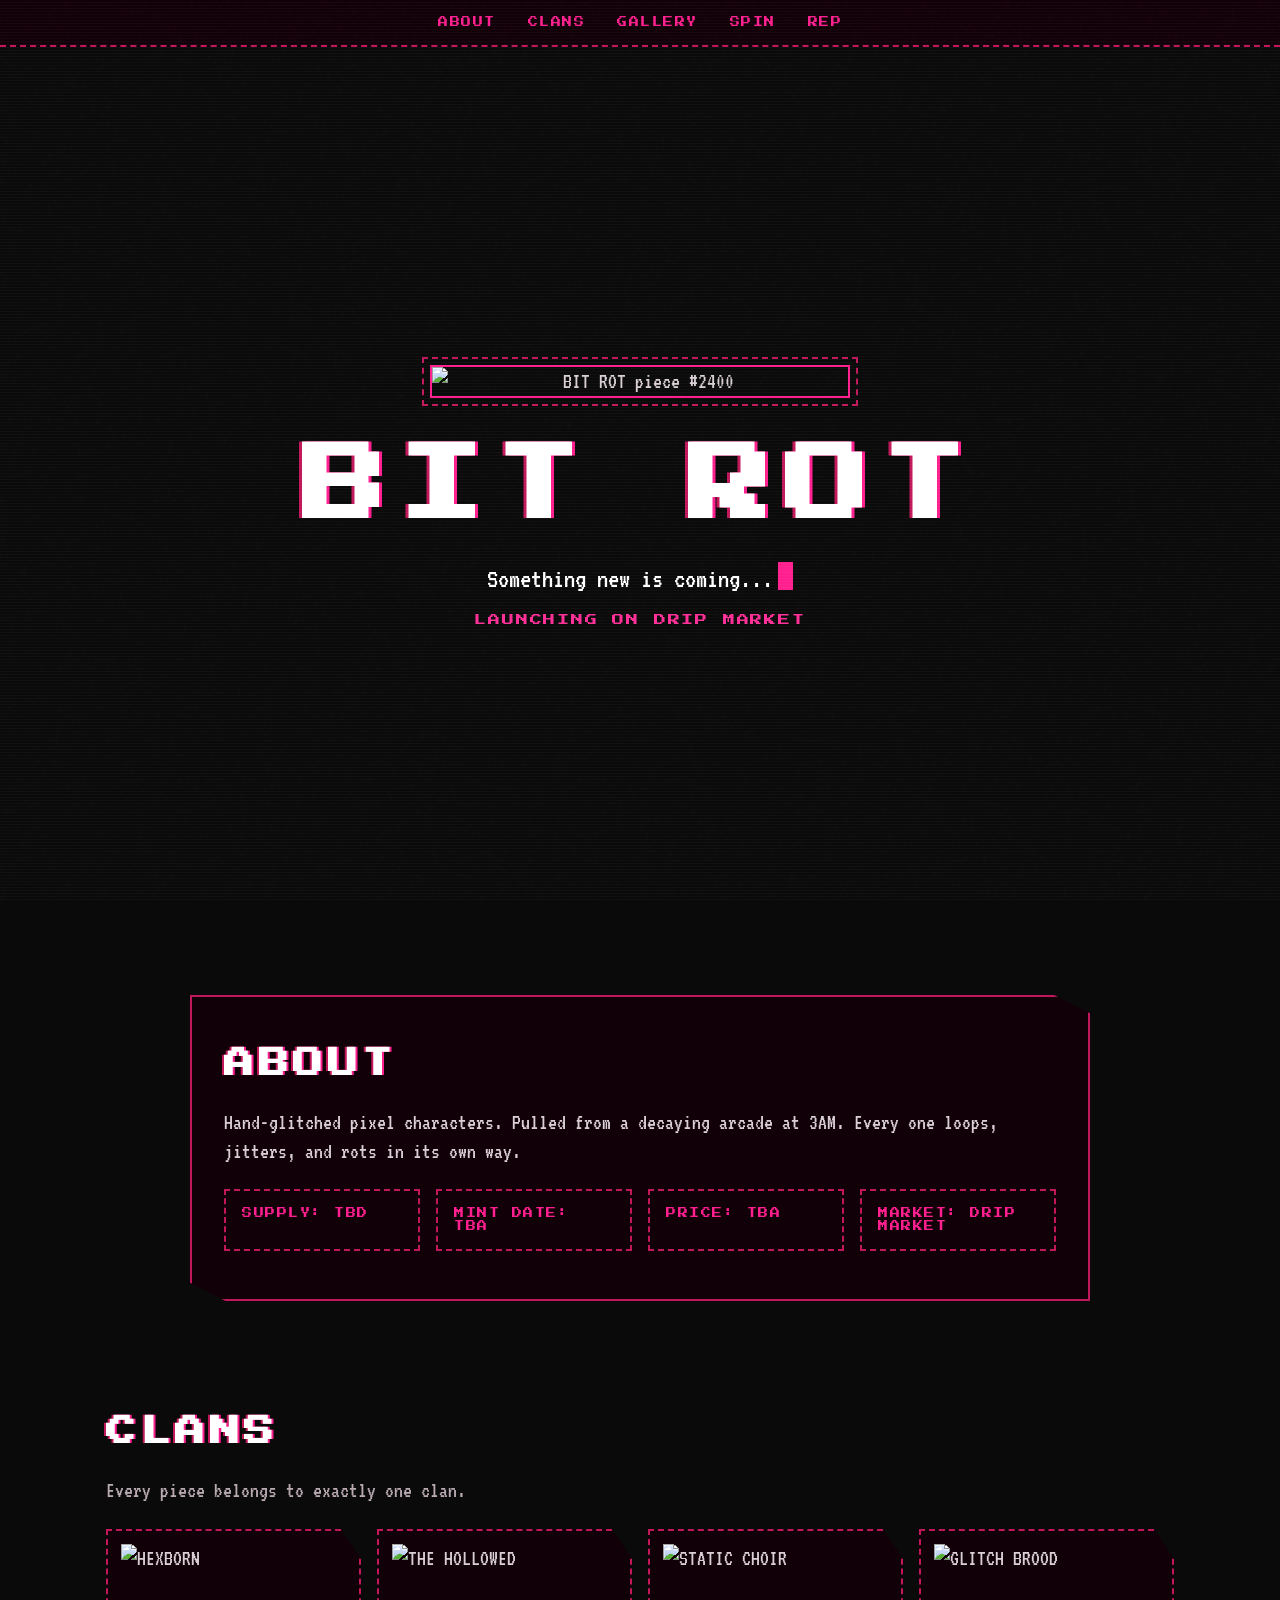
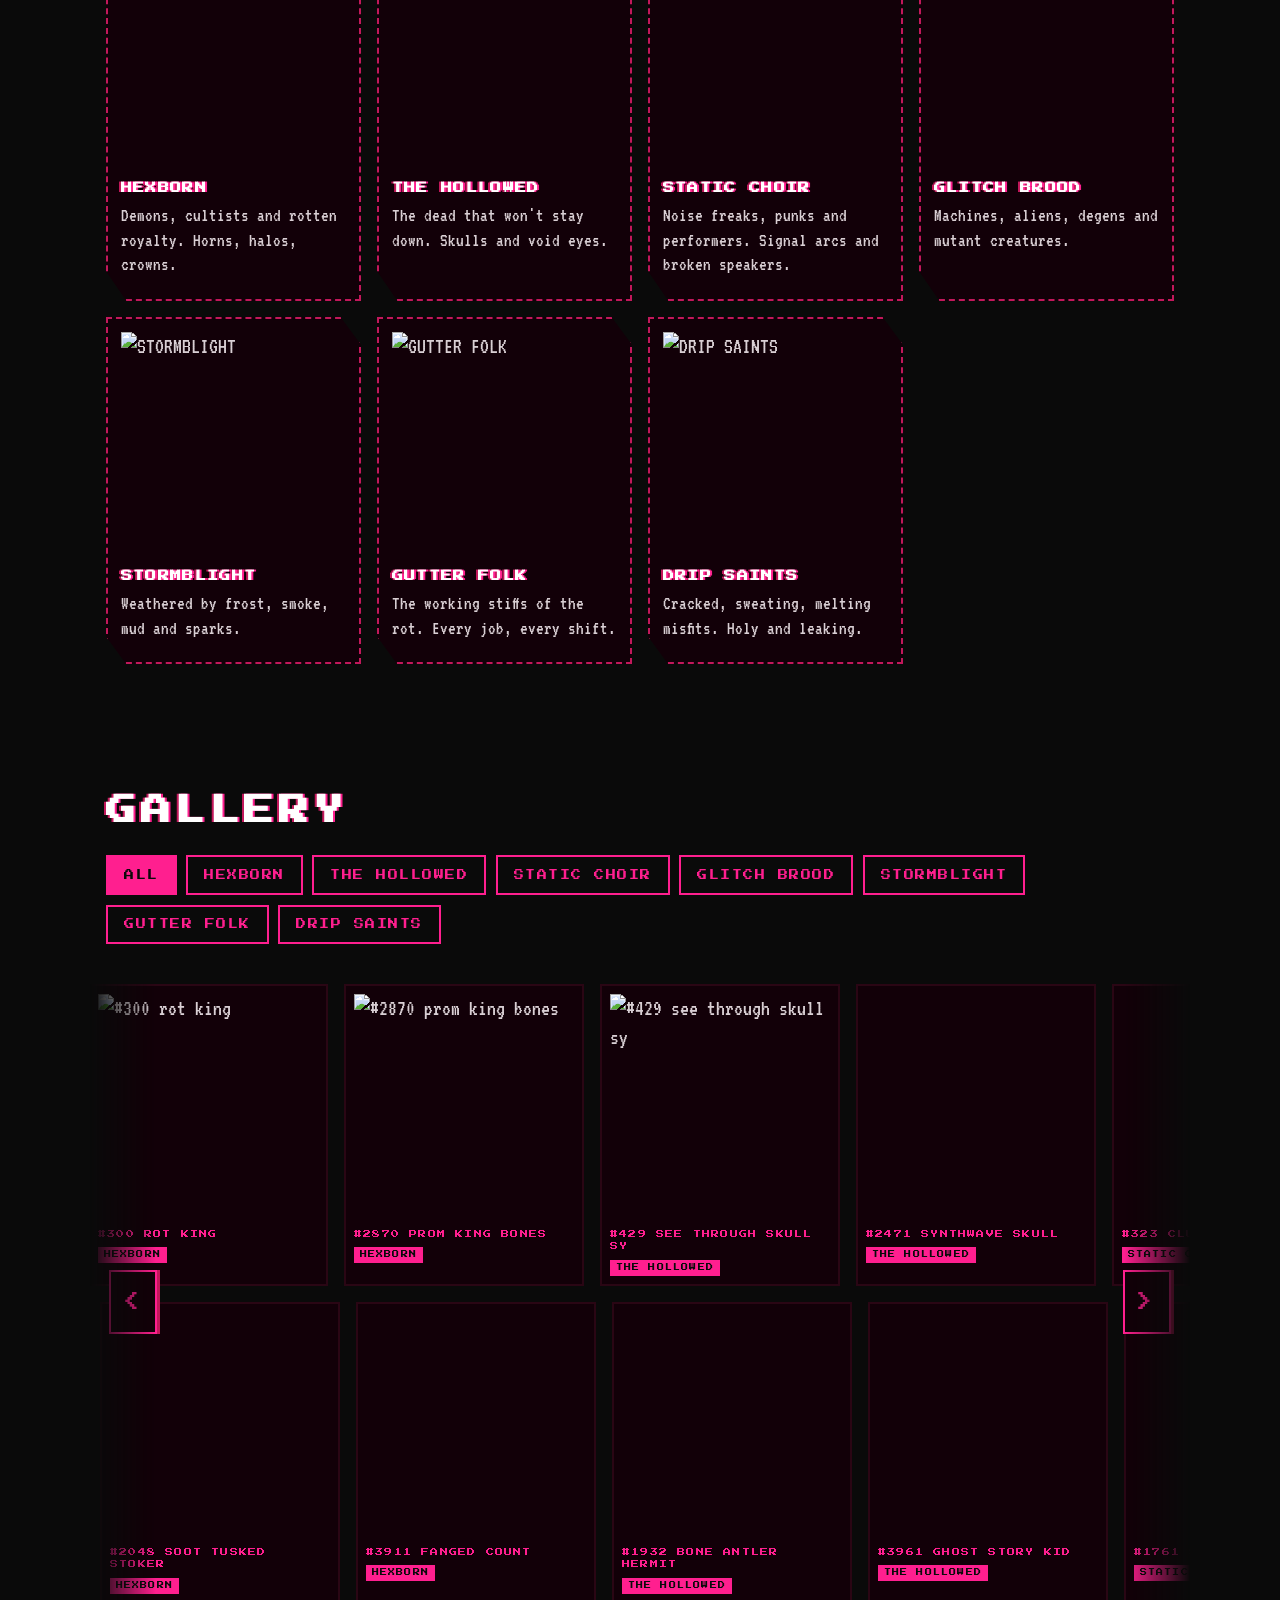
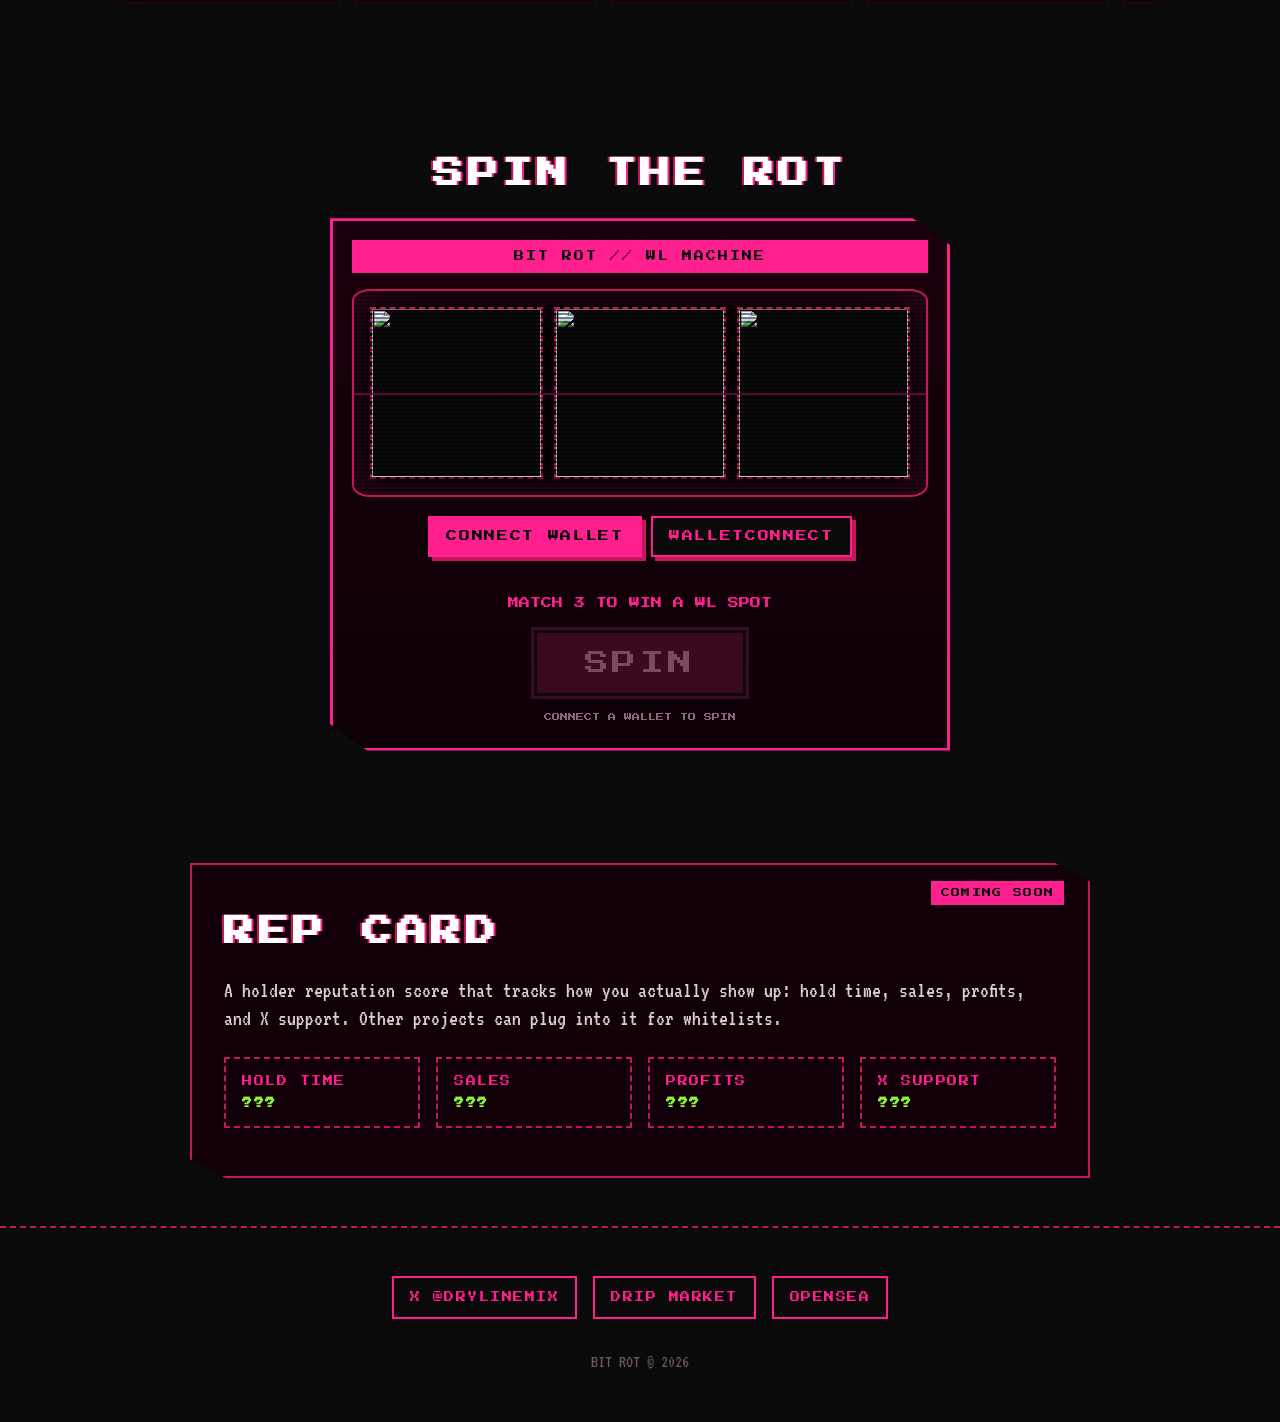
==== index.html @ b9a45a7c "Add site" ====
<!DOCTYPE html><html lang="en"><head><meta charset="utf-8"><meta name="viewport" content="width=device-width,initial-scale=1">
<title>BIT ROT</title><meta name="description" content="BIT ROT. Hand-glitched pixel characters. Supply: TBD. Launching on Drip Market."><link rel="preconnect" href="https://fonts.googleapis.com">
<link href="https://fonts.googleapis.com/css2?family=Press+Start+2P&family=VT323&display=swap" rel="stylesheet"><link rel="stylesheet" href="style.css"></head>
<body><div class="scan"></div><canvas id="noise"></canvas>
<nav><a href="#about">ABOUT</a><a href="#clans">CLANS</a><a href="#gallery">GALLERY</a><a href="#slots">SPIN</a><a href="#rep">REP</a></nav>
<header class="hero"><img class="hero-gif" src="assets/hero.gif" alt="BIT ROT piece #2400">
<h1 class="logo glitch" data-t="BIT ROT">BIT ROT</h1>
<p class="tag">Something new is coming...<span class="cur"></span></p>
<p class="launch">LAUNCHING ON DRIP MARKET</p></header>
<section id="about" class="box"><h2 class="glitch" data-t="ABOUT">ABOUT</h2>
<p>Hand-glitched pixel characters. Pulled from a decaying arcade at 3AM. Every one loops, jitters, and rots in its own way.</p>
<ul class="facts"><li>SUPPLY: TBD</li><li>MINT DATE: TBA</li><li>PRICE: TBA</li><li>MARKET: DRIP MARKET</li></ul></section>
<section id="clans"><h2 class="glitch" data-t="CLANS">CLANS</h2><p class="sub">Every piece belongs to exactly one clan.</p><div id="clangrid" class="clangrid"></div></section>
<section id="gallery"><h2 class="glitch" data-t="GALLERY">GALLERY</h2>
<div class="filters"><button class="on" data-e="all">ALL</button><button data-e="hexborn">HEXBORN</button><button data-e="the-hollowed">THE HOLLOWED</button><button data-e="static-choir">STATIC CHOIR</button><button data-e="glitch-brood">GLITCH BROOD</button><button data-e="stormblight">STORMBLIGHT</button><button data-e="gutter-folk">GUTTER FOLK</button><button data-e="drip-saints">DRIP SAINTS</button></div>
<div class="car" id="car"><button class="arw prev" aria-label="Previous">&lt;</button><div class="row" data-dir="1"><div class="track"></div></div><div class="row" data-dir="-1"><div class="track"></div></div><button class="arw next" aria-label="Next">&gt;</button></div></section>
<section id="slots"><h2 class="glitch" data-t="SPIN THE ROT">SPIN THE ROT</h2>
<div class="cab"><div class="cab-top">BIT ROT // WL MACHINE</div><div class="screen"><div class="reels"><div class="reel"><img alt=""></div><div class="reel"><img alt=""></div><div class="reel"><img alt=""></div></div><div class="payline"></div></div>
<div class="wal"><button id="connect" class="connect">CONNECT WALLET</button><button id="connectwc" class="connect wc">WALLETCONNECT</button><span id="addr" class="addr" hidden></span><button id="disc" class="discbtn" hidden>DISCONNECT</button></div><p id="walmsg" class="walmsg"></p>
<p id="slotmsg" class="slotmsg">MATCH 3 TO WIN A WL SPOT</p><button id="spin" class="spin">SPIN</button><p id="spinsleft" class="spinsleft"></p></div>
<div id="win" class="win" hidden><h3 class="glitch" data-t="YOU WON A WL SPOT">YOU WON A WL SPOT</h3>
<form id="wlform"><label>X HANDLE (OPTIONAL)<input name="x" maxlength="16" pattern="@?[A-Za-z0-9_]{1,15}" placeholder="@yourhandle"></label><p class="winwal">WALLET: <b id="winaddr"></b></p><button type="submit">SAVE HANDLE</button></form>
<div id="claim" class="claim" hidden><p>YOUR CLAIM CODE</p><b id="code"></b><p>Screenshot this and DM it to <a href="https://x.com/drylinemix" target="_blank" rel="noopener">@drylinemix</a> on X.</p></div>
<p class="disc">WL subject to verification. One per wallet.</p></div></section>
<section id="rep" class="box"><span class="soon">COMING SOON</span><h2 class="glitch" data-t="REP CARD">REP CARD</h2>
<p>A holder reputation score that tracks how you actually show up: hold time, sales, profits, and X support. Other projects can plug into it for whitelists.</p>
<div class="stats"><div>HOLD TIME<b>???</b></div><div>SALES<b>???</b></div><div>PROFITS<b>???</b></div><div>X SUPPORT<b>???</b></div></div></section>
<footer><a class="btn" href="https://x.com/drylinemix" target="_blank" rel="noopener">X @DRYLINEMIX</a><a class="btn" href="#">DRIP MARKET</a><a class="btn" href="#">OPENSEA</a><p>BIT ROT &copy; 2026</p></footer>
<div id="wcm" class="wcm" hidden><div class="wcbox"><p>SCAN WITH YOUR WALLET</p><div id="wcqr"></div><a id="wcmm" class="btn" href="#">OPEN METAMASK</a><button id="wcx">CANCEL</button></div></div>
<div id="lb" class="lb"><img alt=""><p></p></div>
<script>window.BITROT_CONFIG={API:"https://viennqvafgtvlniwwrkh.supabase.co/functions/v1/bitrot-spin",ANON:"sb_publishable_RivvE73MxKVlMds79xI5fA_uXU1K0zS",WALLETCONNECT_PROJECT_ID:"ca594227aa82265b4d7b52bce881d263"};</script>
<script src="script.js"></script></body></html>
---- style.css ----
:root{--pk:#FF1F8F;--pk2:#FF2E97;--mg:#C2185B;--red:#CD2626;--grn:#92F33C;--bk:#0A0A0A;--bk2:#120008}
*{box-sizing:border-box;margin:0;padding:0}
html{scroll-behavior:auto}
body{background:var(--bk);color:#d9cfd4;font-family:'VT323',monospace;font-size:22px;line-height:1.3;overflow-x:hidden}
img{image-rendering:pixelated;image-rendering:crisp-edges}
.scan{pointer-events:none;position:fixed;inset:0;z-index:50;background:repeating-linear-gradient(0deg,rgba(255,255,255,.03) 0 1px,transparent 1px 3px)}
#noise{pointer-events:none;position:fixed;inset:0;width:100%;height:100%;z-index:49;opacity:.16;mix-blend-mode:screen}
h1,h2,nav,button,.btn,.launch,.soon,.facts,.stats,.card p{font-family:'Press Start 2P',monospace;text-transform:uppercase;letter-spacing:.15em}
nav{display:flex;justify-content:center;gap:2rem;padding:1rem;font-size:10px;background:var(--bk2);border-bottom:2px dashed var(--mg)}
nav a{color:var(--pk);text-decoration:none}
nav a:hover{color:var(--bk);background:var(--pk)}
.hero{min-height:100vh;display:flex;flex-direction:column;align-items:center;justify-content:center;text-align:center;padding:2rem 1rem}
.hero-gif{width:min(420px,78vw);height:auto;border:2px solid var(--pk);outline:2px dashed var(--mg);outline-offset:6px;margin-bottom:2.2rem}
.logo{font-size:clamp(34px,8vw,84px);color:#fff;text-shadow:3px 0 var(--pk),-3px 0 var(--mg)}
.tag{margin-top:1.2rem;font-size:28px;color:#fff}
.cur{display:inline-block;width:.55em;height:1em;background:var(--pk);margin-left:.2em;vertical-align:-.12em;animation:blink 1s steps(1) infinite}
@keyframes blink{50%{opacity:0}}
.launch{margin-top:1rem;font-size:12px;color:var(--pk2)}
section{max-width:1100px;margin:0 auto;padding:4rem 1rem}
h2{font-size:clamp(18px,4vw,30px);color:#fff;margin-bottom:1.5rem;text-shadow:2px 0 var(--pk),-2px 0 var(--mg)}
.box{background:var(--bk2);border:2px solid var(--mg);position:relative;clip-path:polygon(0 0,96% 0,100% 6%,100% 100%,4% 100%,0 94%);margin:3rem auto;padding:3rem 2rem;max-width:900px}
.facts,.stats{list-style:none;display:grid;grid-template-columns:repeat(auto-fit,minmax(180px,1fr));gap:1rem;margin-top:1.5rem;font-size:10px}
.facts li,.stats div{border:2px dashed var(--mg);padding:1rem;color:var(--pk)}
.stats b{display:block;margin-top:.6rem;color:var(--grn)}
.soon{position:absolute;top:1rem;right:1.5rem;font-size:9px;background:var(--pk);color:var(--bk);padding:.4rem .6rem;animation:blink 1.4s steps(1) infinite}
.filters{display:flex;flex-wrap:wrap;gap:.6rem;margin-bottom:2rem}
button,.btn{background:var(--bk);color:var(--pk);border:2px solid var(--pk);border-radius:0;padding:.8rem 1rem;font-size:10px;cursor:pointer;text-decoration:none;display:inline-block}
button:hover,.btn:hover,button.on{background:var(--pk);color:var(--bk)}
.grid{display:grid;grid-template-columns:repeat(auto-fill,minmax(200px,1fr));gap:1rem}
.card{background:var(--bk2);border:2px solid #2a0614;cursor:pointer;padding:.5rem}
.card img{width:100%;height:auto;display:block}
.card p{font-size:8px;color:var(--pk);margin-top:.6rem;line-height:1.6}
.card:hover{border-color:var(--pk)}
.card:hover img,.hero-gif:hover{animation:split .42s steps(6) infinite}
.glitch:hover{animation:slice .42s steps(6) infinite}
@keyframes split{0%{filter:drop-shadow(3px 0 0 var(--pk)) drop-shadow(-3px 0 0 var(--mg))}33%{filter:drop-shadow(-2px 0 0 var(--pk)) drop-shadow(2px 0 0 var(--red))}66%{filter:drop-shadow(2px 1px 0 var(--mg)) drop-shadow(-2px 0 0 var(--pk))}}
@keyframes slice{0%{clip-path:inset(0 0 0 0);transform:translateX(0)}17%{clip-path:inset(20% 0 55% 0);transform:translateX(-4px)}33%{clip-path:inset(60% 0 10% 0);transform:translateX(3px)}50%{clip-path:inset(0 0 0 0);transform:translateX(0)}67%{clip-path:inset(40% 0 30% 0);transform:translateX(5px)}83%{clip-path:inset(0 0 0 0);transform:translateX(-2px)}}
.hide{display:none}
.show{animation:pop .21s steps(3)}
@keyframes pop{0%{opacity:0;transform:translateX(-6px)}50%{opacity:.5;transform:translateX(4px)}}
.lb{position:fixed;inset:0;background:rgba(10,0,6,.96);z-index:40;display:none;flex-direction:column;align-items:center;justify-content:center;cursor:pointer;padding:1rem}
.lb.open{display:flex;animation:pop .21s steps(3)}
.lb img{width:min(480px,90vw);border:2px solid var(--pk)}
.lb p{font-family:'Press Start 2P';font-size:11px;color:var(--pk);margin-top:1rem;text-align:center}
footer{text-align:center;padding:3rem 1rem;border-top:2px dashed var(--mg);display:flex;flex-wrap:wrap;gap:1rem;justify-content:center}
footer p{width:100%;font-size:18px;color:#6b5560;margin-top:1rem}
@media(max-width:600px){body{font-size:20px}.grid{grid-template-columns:repeat(2,1fr);gap:.5rem}nav{gap:1rem}.box{padding:2.5rem 1.2rem}.soon{position:static;display:inline-block;margin-bottom:1rem}.card p{font-size:7px}}

.sub{margin-bottom:1.5rem;color:#b9a9b1}
.clangrid{display:grid;grid-template-columns:repeat(auto-fill,minmax(230px,1fr));gap:1rem}
.clan{background:var(--bk2);border:2px dashed var(--mg);padding:.8rem;cursor:pointer;clip-path:polygon(0 0,92% 0,100% 8%,100% 100%,8% 100%,0 92%)}
.clan:hover{border-style:solid;border-color:var(--pk)}
.clan img{width:100%;height:auto;display:block;margin-bottom:.8rem}
.clan h3{font-family:'Press Start 2P';font-size:11px;color:#fff;letter-spacing:.12em;text-shadow:2px 0 var(--pk),-2px 0 var(--mg)}
.clan p{font-size:19px;margin:.5rem 0}
.clan b{font-family:'Press Start 2P';font-size:9px;color:var(--grn)}
.ctag{display:block;margin-top:.4rem;color:var(--bk);background:var(--pk);width:max-content;padding:.15rem .35rem;font-size:7px}
@media(max-width:600px){.clangrid{grid-template-columns:repeat(2,1fr);gap:.5rem}.clan p{font-size:16px}.clan h3{font-size:8px}}
/* carousel */
.car{position:relative;overflow:hidden;margin:0 -1rem;padding:.5rem 0;-webkit-mask:linear-gradient(90deg,transparent,#000 6%,#000 94%,transparent);mask:linear-gradient(90deg,transparent,#000 6%,#000 94%,transparent)}
.row{overflow:hidden;touch-action:pan-y;cursor:grab;margin-bottom:1rem;user-select:none;-webkit-user-select:none}
.row:active{cursor:grabbing}
.track{display:flex;gap:1rem;width:max-content;will-change:transform}
.track .card{flex:0 0 240px;width:240px}
.track .card img{width:224px;height:224px;pointer-events:none}
.track.flick{animation:pop .21s steps(3)}
.arw{position:absolute;top:50%;transform:translateY(-50%);z-index:5;width:48px;height:64px;padding:0;font-size:18px;background:var(--bk2);color:var(--pk);border:2px solid var(--pk);box-shadow:3px 0 var(--mg)}
.arw:hover{background:var(--pk);color:var(--bk)}
.prev{left:1.2rem}.next{right:1.2rem}
/* slots */
#slots{text-align:center}
.cab{max-width:620px;margin:0 auto;background:linear-gradient(#1a000c,#0d0006);border:3px solid var(--pk);box-shadow:0 0 0 6px var(--bk),0 0 0 8px var(--mg),8px 8px 0 8px #2a0614;padding:1.2rem 1.2rem 1.6rem;clip-path:polygon(0 0,94% 0,100% 5%,100% 100%,6% 100%,0 95%)}
.cab-top{font-family:'Press Start 2P';font-size:10px;letter-spacing:.2em;color:var(--bk);background:var(--pk);padding:.6rem;margin-bottom:1rem;animation:blink 2.4s steps(1) infinite}
.screen{position:relative;background:#050003;border:2px solid var(--mg);border-radius:18px/12px;padding:1rem;overflow:hidden;box-shadow:inset 0 0 40px rgba(255,31,143,.25)}
.screen:after{content:"";position:absolute;inset:0;pointer-events:none;background:repeating-linear-gradient(0deg,rgba(0,0,0,.45) 0 2px,transparent 2px 4px)}
.reels{display:grid;grid-template-columns:repeat(3,1fr);gap:.7rem}
.reel{aspect-ratio:1;border:2px dashed var(--mg);background:var(--bk);overflow:hidden}
.reel img{width:100%;height:100%;display:block}
.reel.spinning img{animation:roll .27s steps(3) infinite}
.reel.stop{animation:thud .28s steps(4)}
@keyframes roll{0%{transform:translateY(-30%);filter:drop-shadow(3px 0 var(--pk))}33%{transform:translateY(5%);filter:drop-shadow(-3px 0 var(--mg))}66%{transform:translateY(30%)}}
@keyframes thud{0%{transform:translateY(-8px)}50%{transform:translateY(4px)}75%{transform:translateY(-2px)}}
.payline{position:absolute;left:0;right:0;top:50%;height:2px;background:var(--pk);opacity:.6}
.slotmsg{font-family:'Press Start 2P';font-size:11px;color:var(--pk);margin:1.2rem 0;min-height:1.2em}
.slotmsg.won{color:var(--grn);animation:slice .42s steps(6) 5}
.spin{font-size:clamp(16px,4vw,24px);padding:1.1rem 3rem;background:var(--pk);color:var(--bk);border:3px solid var(--bk);box-shadow:0 0 0 3px var(--pk),6px 6px 0 3px var(--mg)}
.spin:hover{background:var(--pk2);color:var(--bk)}
.spin:active{transform:translate(4px,4px);box-shadow:0 0 0 3px var(--pk),2px 2px 0 3px var(--mg)}
.spin:disabled{background:#3a0a20;color:#7a4a5e;box-shadow:0 0 0 3px #3a0a20;cursor:not-allowed}
.spinsleft{font-family:'Press Start 2P';font-size:8px;color:#8a6a78;margin-top:1rem}
.cab.rolling .screen{animation:jit .21s steps(3) infinite}
@keyframes jit{33%{transform:translateX(-2px)}66%{transform:translateX(2px)}}
.cab.jackpot{animation:jack .3s steps(3) 7}
@keyframes jack{0%{filter:hue-rotate(0)}33%{filter:hue-rotate(-40deg) saturate(1.6);transform:translateX(-5px)}66%{filter:drop-shadow(4px 0 var(--grn)) drop-shadow(-4px 0 var(--pk));transform:translateX(4px)}}
.win{max-width:620px;margin:2rem auto 0;background:var(--bk2);border:2px solid var(--grn);padding:1.6rem;text-align:left}
.win h3{font-family:'Press Start 2P';font-size:clamp(13px,3vw,18px);color:var(--grn);text-shadow:2px 0 var(--pk),-2px 0 var(--mg);margin-bottom:1.2rem;text-align:center}
.win label{display:block;font-family:'Press Start 2P';font-size:9px;color:var(--pk);margin-bottom:1rem}
.win input{display:block;width:100%;margin-top:.5rem;background:var(--bk);border:2px solid var(--mg);color:#fff;font-family:'VT323';font-size:22px;padding:.5rem}
.win input:focus{outline:none;border-color:var(--pk)}
.claim{text-align:center}.claim p{margin:.6rem 0}.claim a{color:var(--pk)}
.claim b{display:inline-block;font-family:'Press Start 2P';font-size:clamp(14px,4vw,22px);color:var(--bk);background:var(--grn);padding:.8rem 1rem;letter-spacing:.12em}
.disc{font-size:16px;color:#8a6a78;margin-top:1rem;text-align:center}
@media(max-width:600px){.track .card{flex-basis:160px;width:160px}.track .card img{width:144px;height:144px}.arw{width:36px;height:48px;font-size:14px}.prev{left:.4rem}.next{right:.4rem}.spin{padding:1rem 2rem}}
.wal{display:flex;justify-content:center;align-items:center;gap:.6rem;flex-wrap:wrap;margin-top:1.2rem}
.connect{background:var(--pk);color:var(--bk);font-size:11px;box-shadow:4px 4px 0 var(--mg)}
.connect:hover{background:var(--pk2)}
.addr{font-family:'Press Start 2P';font-size:11px;color:var(--grn);border:2px dashed var(--grn);padding:.7rem .8rem}
.discbtn{font-size:8px;padding:.6rem .7rem;color:#b9a9b1;border-color:#5a2a40}
.walmsg{font-family:'Press Start 2P';font-size:8px;line-height:1.8;color:#b9a9b1;margin-top:.8rem;min-height:1em}
.walmsg a{color:var(--pk)}
.walmsg.has{color:var(--grn)}
.winwal{font-family:'Press Start 2P';font-size:9px;color:var(--pk);margin-bottom:1rem}.winwal b{color:var(--grn)}
[hidden]{display:none!important}
.connect.wc{background:var(--bk);color:var(--pk);border-color:var(--pk);box-shadow:4px 4px 0 var(--mg)}
.connect.wc:hover{background:var(--pk);color:var(--bk)}
.wcm{position:fixed;inset:0;z-index:60;background:rgba(10,0,6,.94);display:flex;align-items:center;justify-content:center}
.wcbox{background:var(--bk2);border:2px solid var(--pk);padding:1.4rem;text-align:center;display:flex;flex-direction:column;gap:.9rem;align-items:center}
.wcbox p{font-family:'Press Start 2P';font-size:10px;color:var(--pk)}
#wcqr svg{width:240px;height:240px;image-rendering:pixelated}
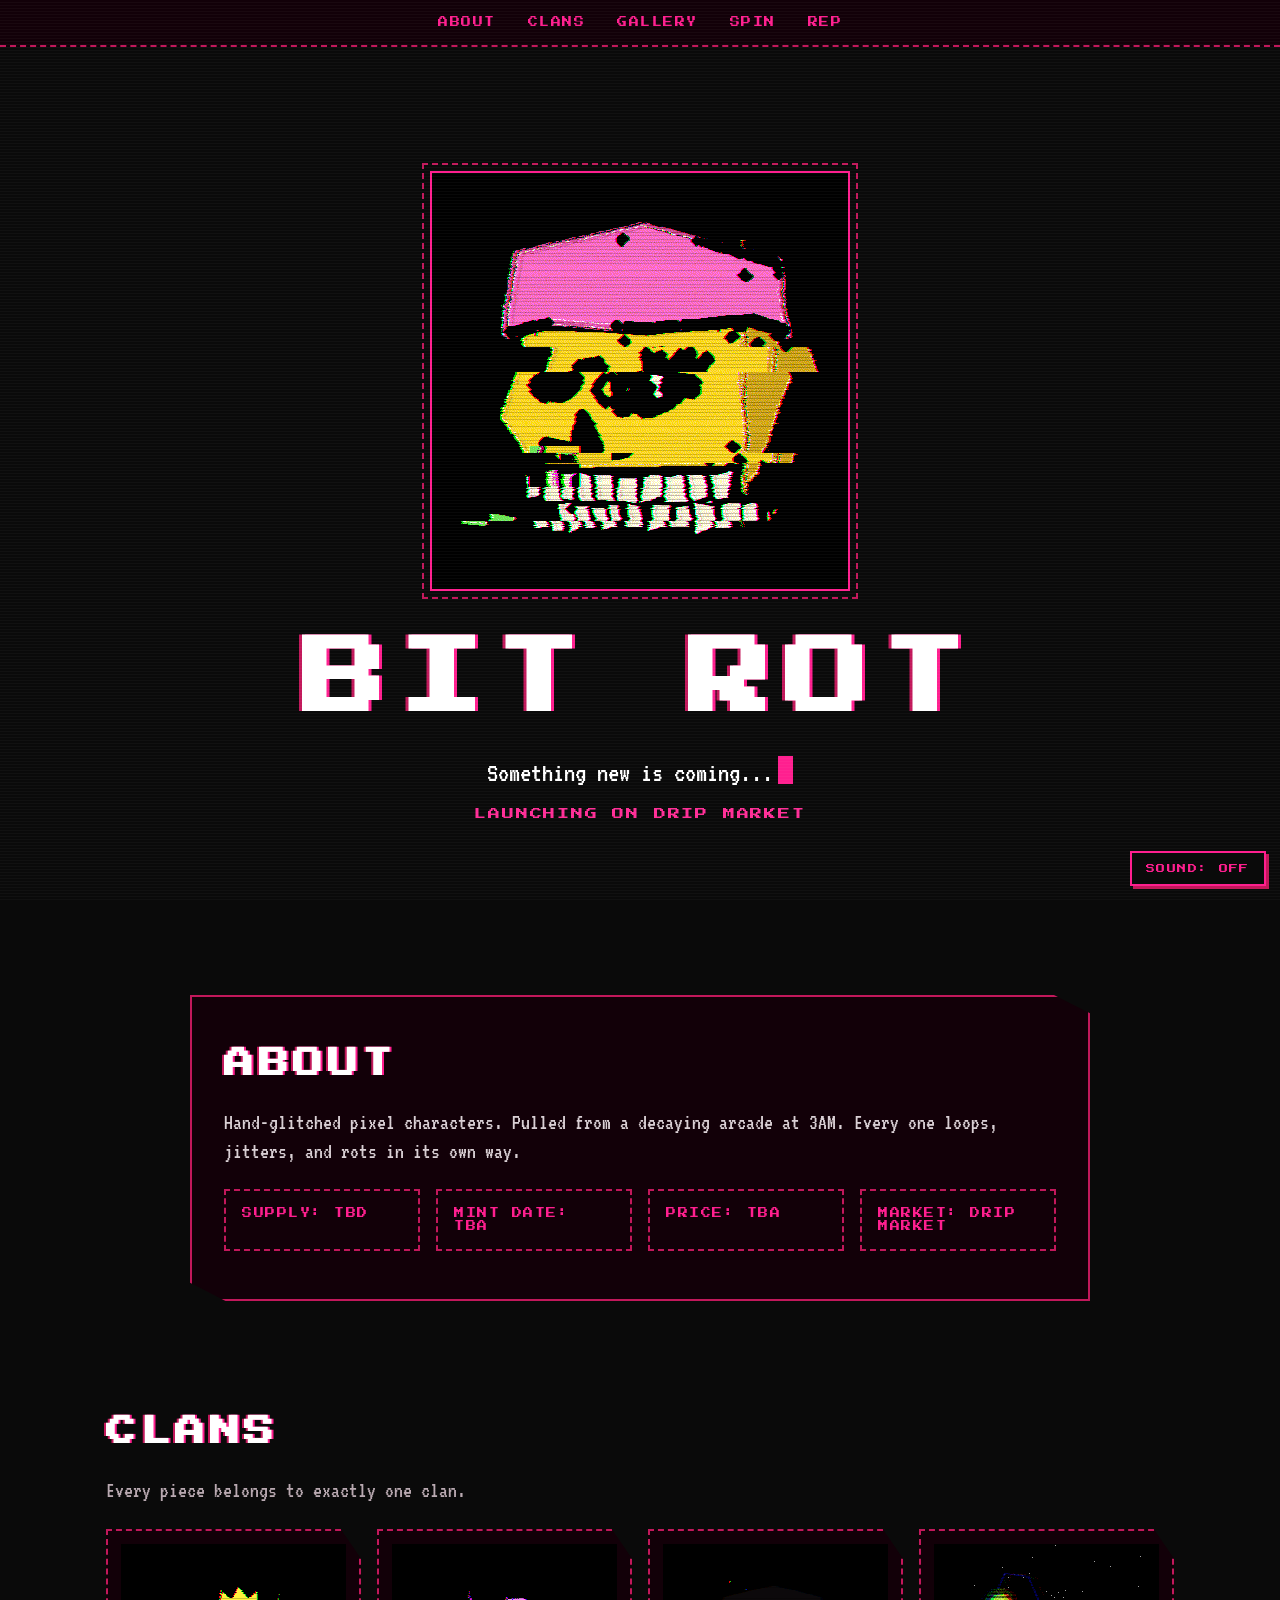
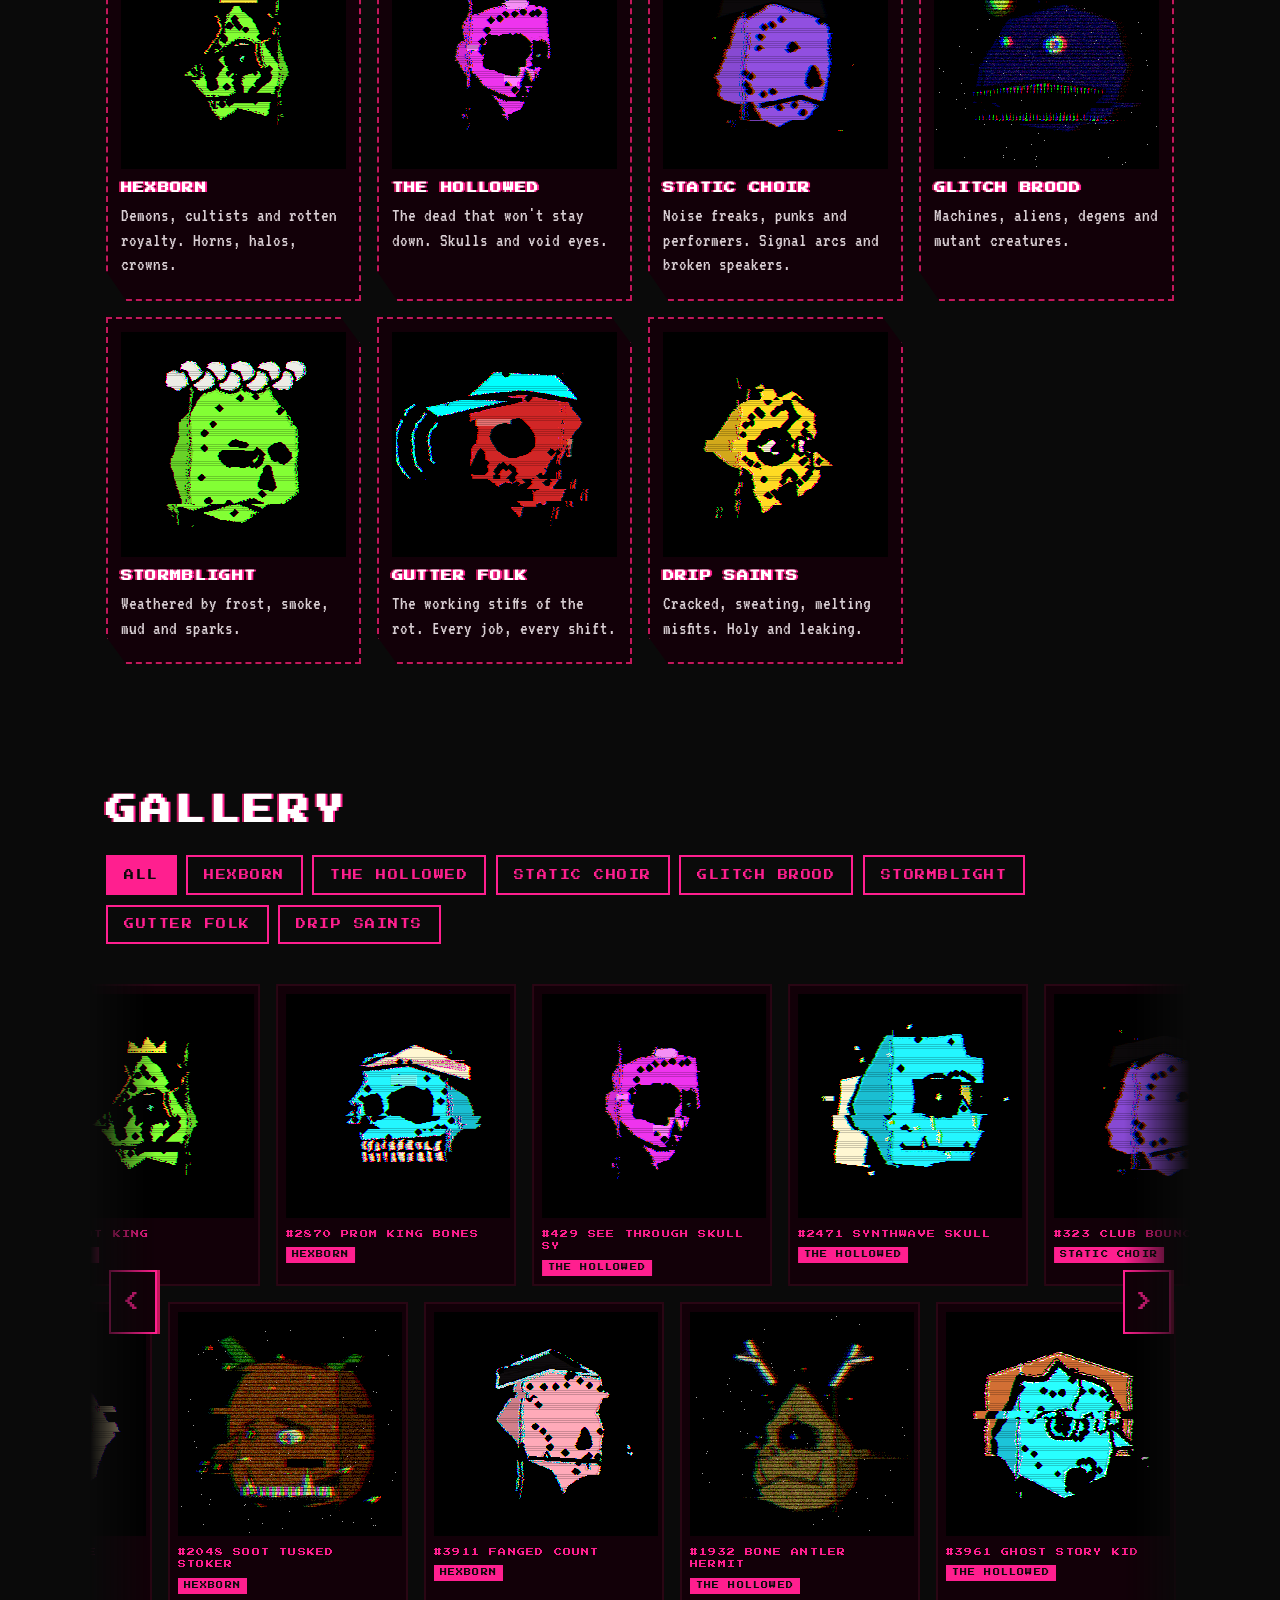
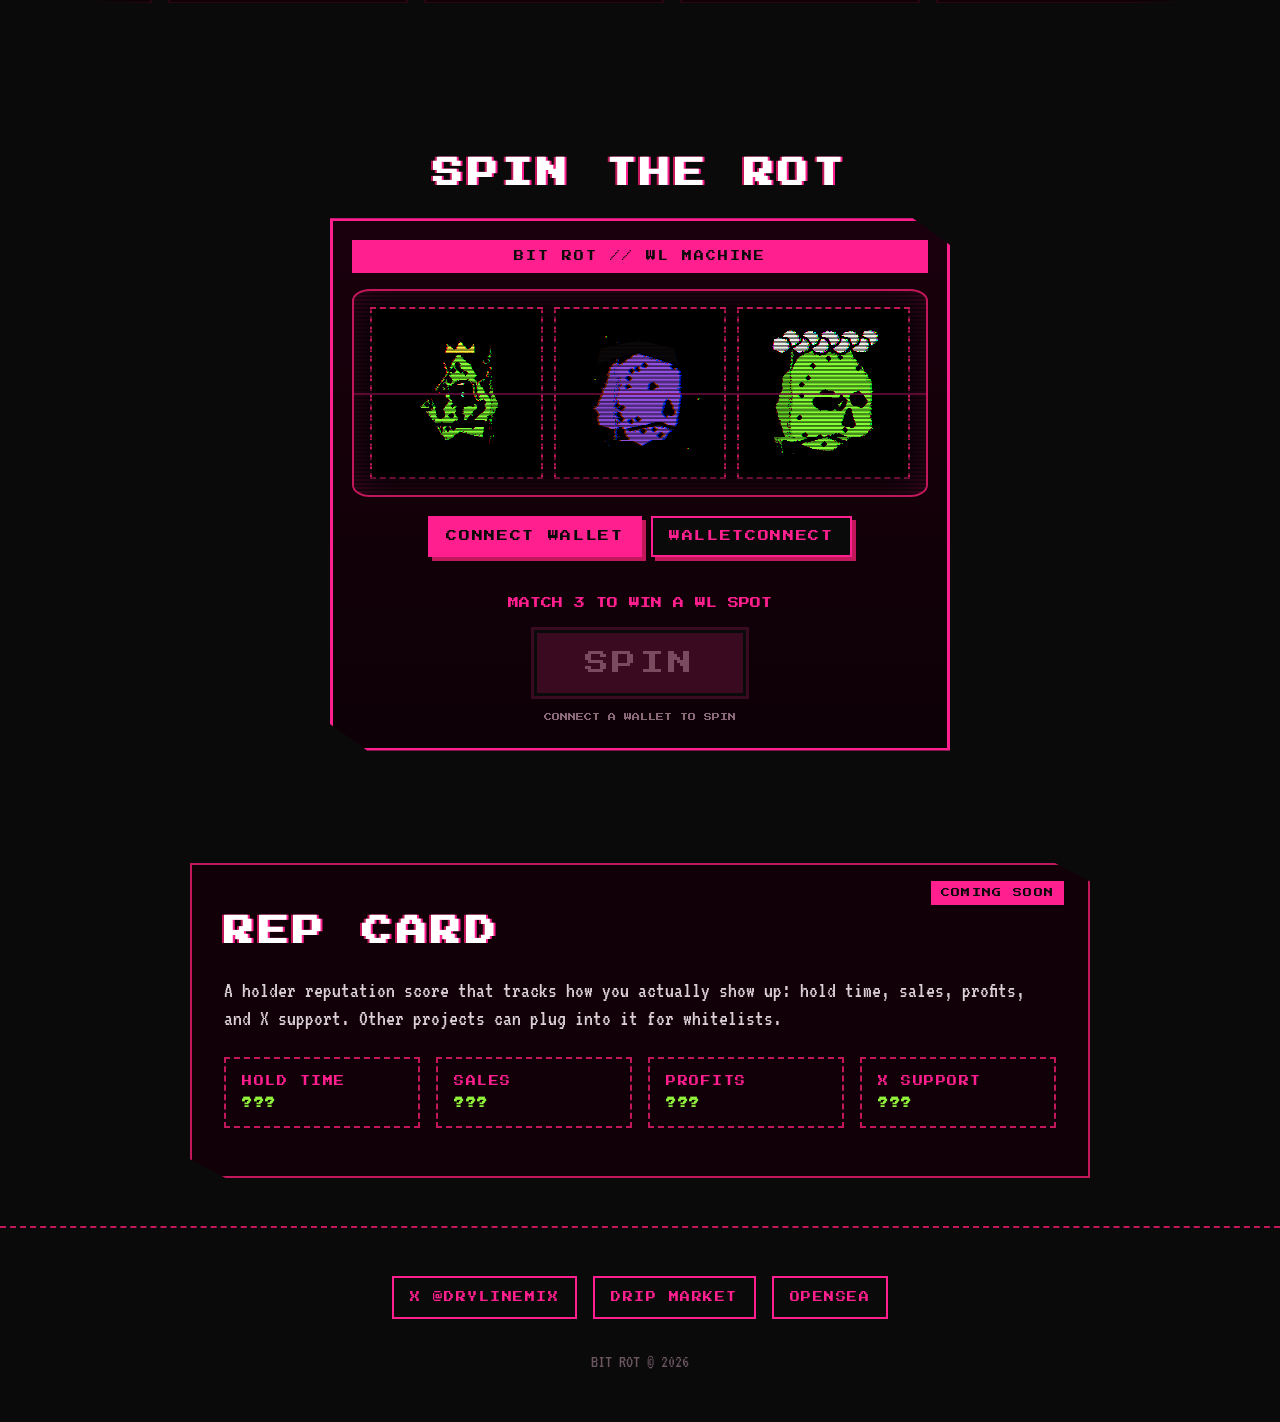
==== commit 3f097546: "Add sound + fix mobile MetaMask" ====
--- a/index.html
+++ b/index.html
@@ -29,4 +29,4 @@
 <div id="wcm" class="wcm" hidden><div class="wcbox"><p>SCAN WITH YOUR WALLET</p><div id="wcqr"></div><a id="wcmm" class="btn" href="#">OPEN METAMASK</a><button id="wcx">CANCEL</button></div></div>
 <div id="lb" class="lb"><img alt=""><p></p></div>
 <script>window.BITROT_CONFIG={API:"https://viennqvafgtvlniwwrkh.supabase.co/functions/v1/bitrot-spin",ANON:"sb_publishable_RivvE73MxKVlMds79xI5fA_uXU1K0zS",WALLETCONNECT_PROJECT_ID:"ca594227aa82265b4d7b52bce881d263"};</script>
-<script src="script.js"></script></body></html>
+<script src="audio.js"></script><script src="script.js"></script></body></html>
--- a/style.css
+++ b/style.css
@@ -117,3 +117,8 @@
 .wcbox{background:var(--bk2);border:2px solid var(--pk);padding:1.4rem;text-align:center;display:flex;flex-direction:column;gap:.9rem;align-items:center}
 .wcbox p{font-family:'Press Start 2P';font-size:10px;color:var(--pk)}
 #wcqr svg{width:240px;height:240px;image-rendering:pixelated}
+
+.soundbtn{position:fixed;right:14px;bottom:14px;z-index:60;font-size:9px;padding:.7rem .9rem;background:var(--bk);color:var(--pk);border:2px solid var(--pk);box-shadow:3px 3px 0 var(--mg)}
+.soundbtn.on{background:var(--pk);color:var(--bk)}
+.wopts{display:flex;gap:.6rem;flex-wrap:wrap;justify-content:center;margin-top:.7rem}
+.wopts .connect{text-decoration:none;display:inline-block;padding:.8rem 1rem;font-size:10px}
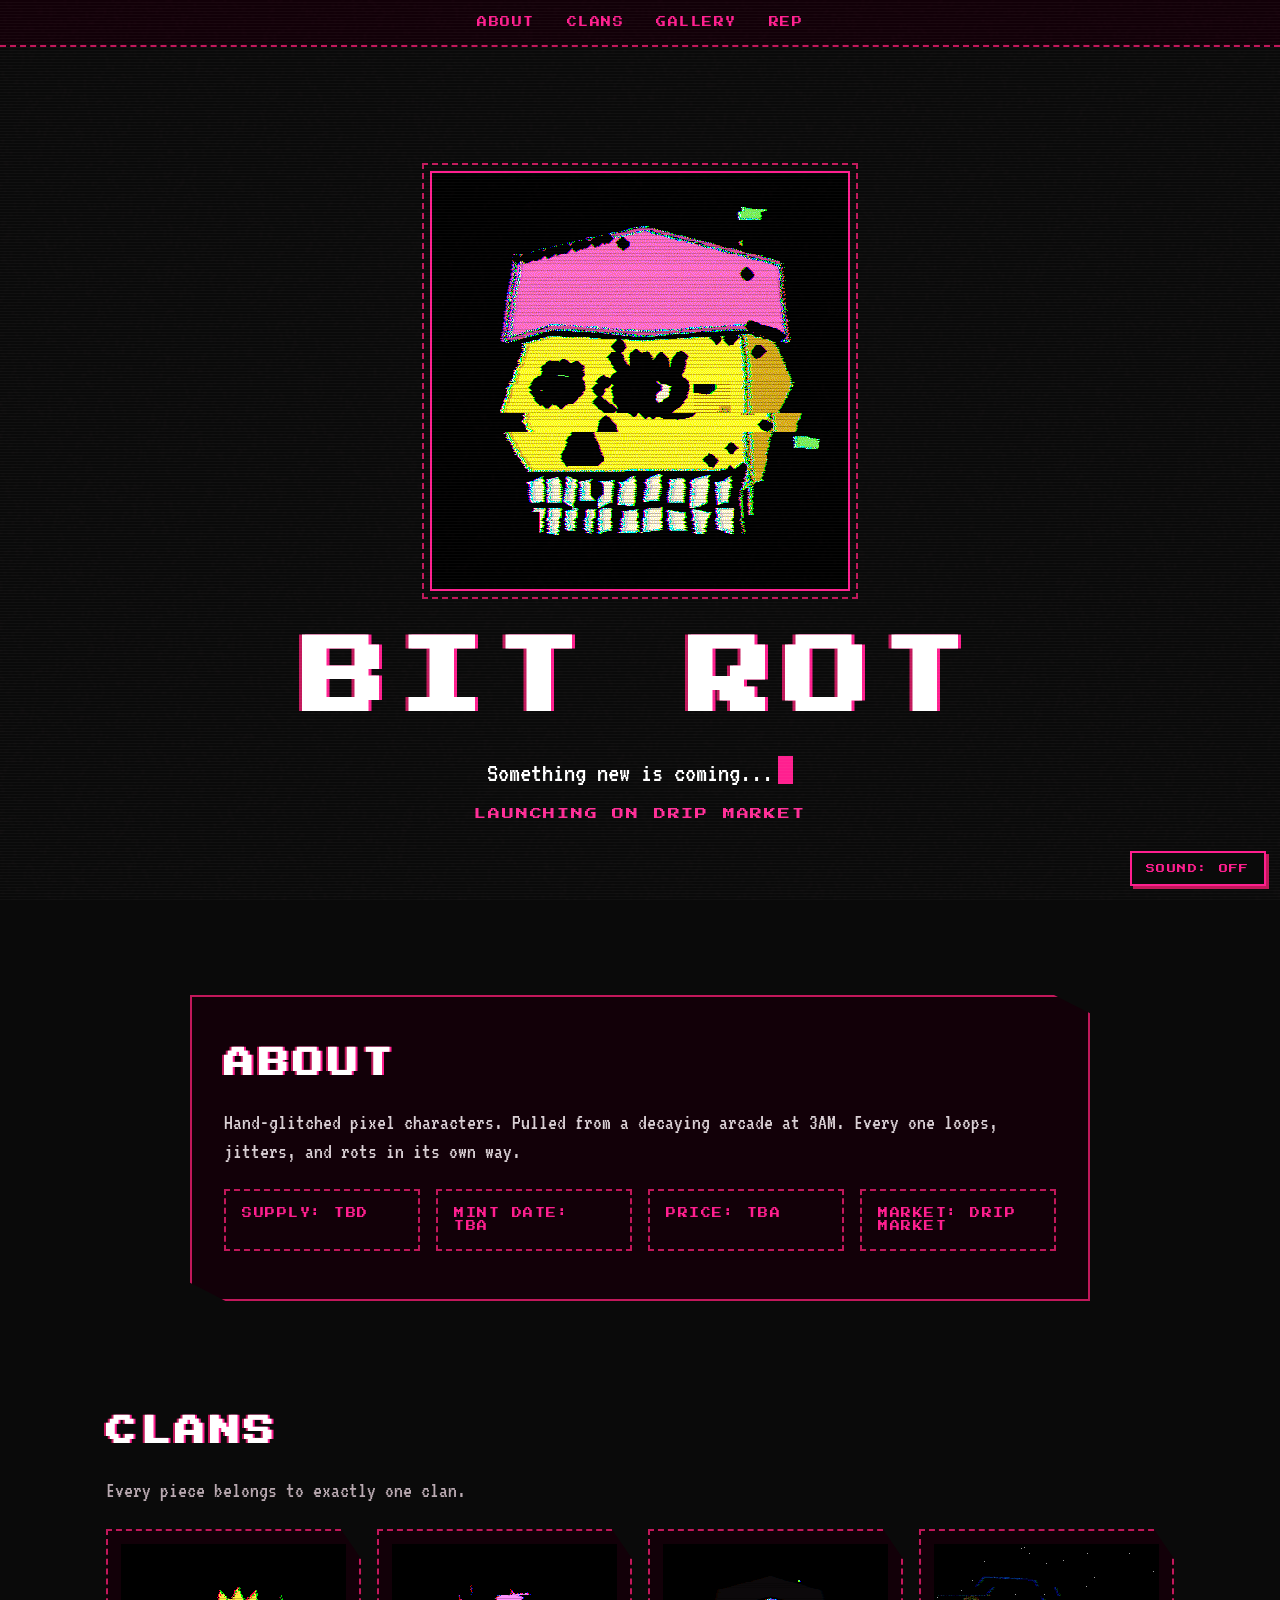
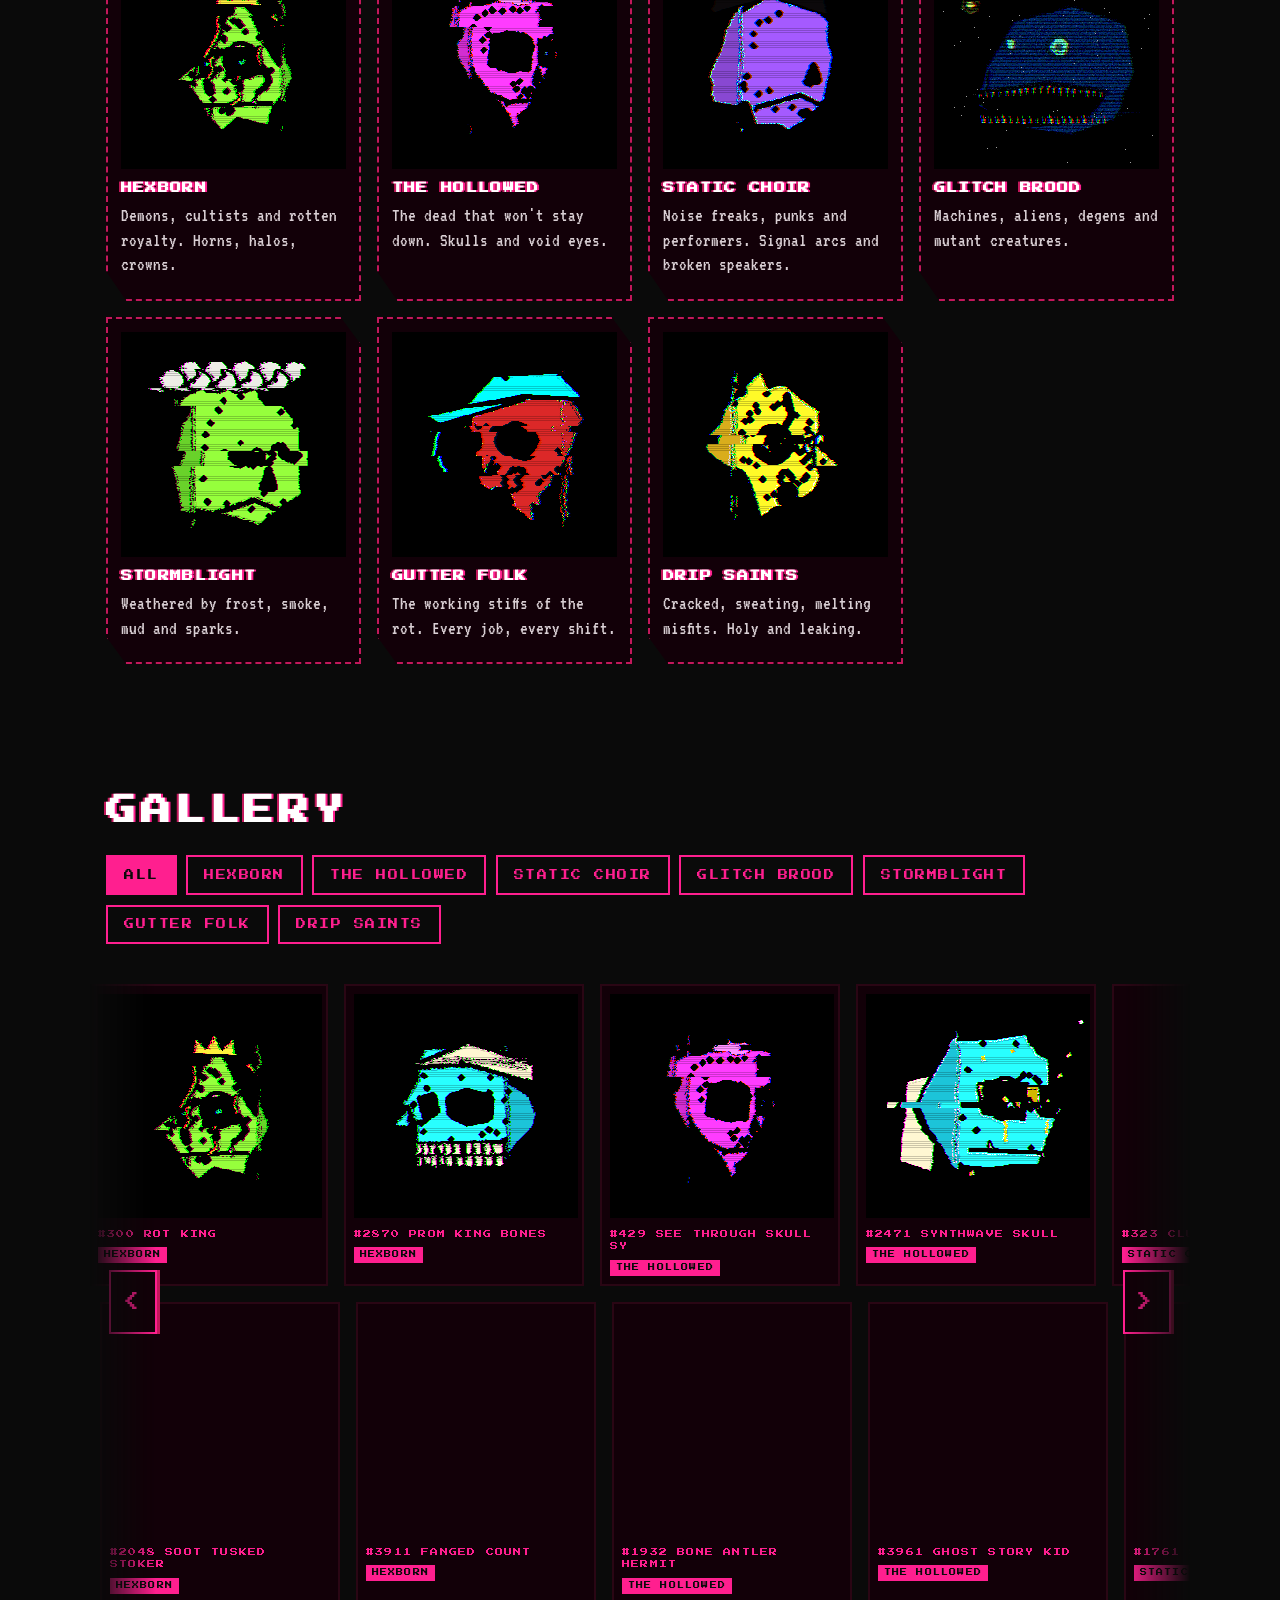
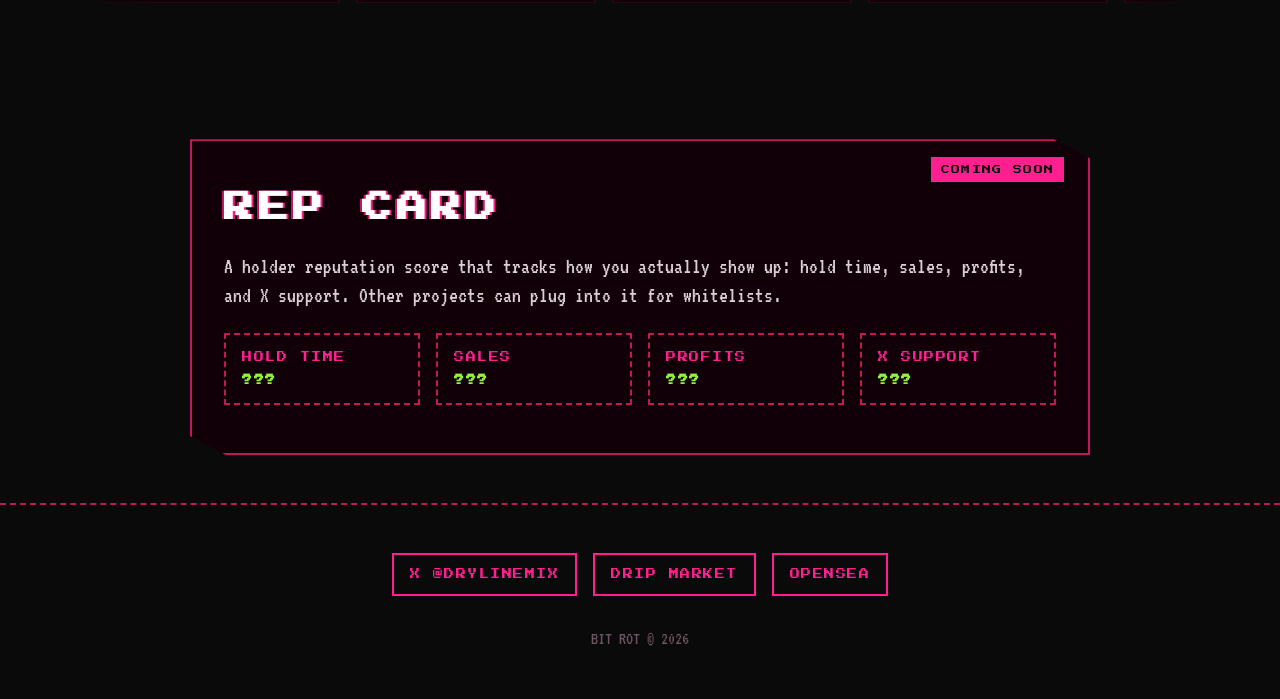
==== commit aea747de: "Hide slot machine" ====
--- a/index.html
+++ b/index.html
@@ -2,7 +2,7 @@
 <title>BIT ROT</title><meta name="description" content="BIT ROT. Hand-glitched pixel characters. Supply: TBD. Launching on Drip Market."><link rel="preconnect" href="https://fonts.googleapis.com">
 <link href="https://fonts.googleapis.com/css2?family=Press+Start+2P&family=VT323&display=swap" rel="stylesheet"><link rel="stylesheet" href="style.css"></head>
 <body><div class="scan"></div><canvas id="noise"></canvas>
-<nav><a href="#about">ABOUT</a><a href="#clans">CLANS</a><a href="#gallery">GALLERY</a><a href="#slots">SPIN</a><a href="#rep">REP</a></nav>
+<nav><a href="#about">ABOUT</a><a href="#clans">CLANS</a><a href="#gallery">GALLERY</a><a href="#rep">REP</a></nav>
 <header class="hero"><img class="hero-gif" src="assets/hero.gif" alt="BIT ROT piece #2400">
 <h1 class="logo glitch" data-t="BIT ROT">BIT ROT</h1>
 <p class="tag">Something new is coming...<span class="cur"></span></p>
@@ -14,7 +14,7 @@
 <section id="gallery"><h2 class="glitch" data-t="GALLERY">GALLERY</h2>
 <div class="filters"><button class="on" data-e="all">ALL</button><button data-e="hexborn">HEXBORN</button><button data-e="the-hollowed">THE HOLLOWED</button><button data-e="static-choir">STATIC CHOIR</button><button data-e="glitch-brood">GLITCH BROOD</button><button data-e="stormblight">STORMBLIGHT</button><button data-e="gutter-folk">GUTTER FOLK</button><button data-e="drip-saints">DRIP SAINTS</button></div>
 <div class="car" id="car"><button class="arw prev" aria-label="Previous">&lt;</button><div class="row" data-dir="1"><div class="track"></div></div><div class="row" data-dir="-1"><div class="track"></div></div><button class="arw next" aria-label="Next">&gt;</button></div></section>
-<section id="slots"><h2 class="glitch" data-t="SPIN THE ROT">SPIN THE ROT</h2>
+<section id="slots" hidden><h2 class="glitch" data-t="SPIN THE ROT">SPIN THE ROT</h2>
 <div class="cab"><div class="cab-top">BIT ROT // WL MACHINE</div><div class="screen"><div class="reels"><div class="reel"><img alt=""></div><div class="reel"><img alt=""></div><div class="reel"><img alt=""></div></div><div class="payline"></div></div>
 <div class="wal"><button id="connect" class="connect">CONNECT WALLET</button><button id="connectwc" class="connect wc">WALLETCONNECT</button><span id="addr" class="addr" hidden></span><button id="disc" class="discbtn" hidden>DISCONNECT</button></div><p id="walmsg" class="walmsg"></p>
 <p id="slotmsg" class="slotmsg">MATCH 3 TO WIN A WL SPOT</p><button id="spin" class="spin">SPIN</button><p id="spinsleft" class="spinsleft"></p></div>
@@ -26,7 +26,7 @@
 <p>A holder reputation score that tracks how you actually show up: hold time, sales, profits, and X support. Other projects can plug into it for whitelists.</p>
 <div class="stats"><div>HOLD TIME<b>???</b></div><div>SALES<b>???</b></div><div>PROFITS<b>???</b></div><div>X SUPPORT<b>???</b></div></div></section>
 <footer><a class="btn" href="https://x.com/drylinemix" target="_blank" rel="noopener">X @DRYLINEMIX</a><a class="btn" href="#">DRIP MARKET</a><a class="btn" href="#">OPENSEA</a><p>BIT ROT &copy; 2026</p></footer>
-<div id="wcm" class="wcm" hidden><div class="wcbox"><p>SCAN WITH YOUR WALLET</p><div id="wcqr"></div><a id="wcmm" class="btn" href="#">OPEN METAMASK</a><button id="wcx">CANCEL</button></div></div>
+<div id="wcm" class="wcm" hidden style="display:none"><div class="wcbox"><p>SCAN WITH YOUR WALLET</p><div id="wcqr"></div><a id="wcmm" class="btn" href="#">OPEN METAMASK</a><button id="wcx">CANCEL</button></div></div>
 <div id="lb" class="lb"><img alt=""><p></p></div>
 <script>window.BITROT_CONFIG={API:"https://viennqvafgtvlniwwrkh.supabase.co/functions/v1/bitrot-spin",ANON:"sb_publishable_RivvE73MxKVlMds79xI5fA_uXU1K0zS",WALLETCONNECT_PROJECT_ID:"ca594227aa82265b4d7b52bce881d263"};</script>
 <script src="audio.js"></script><script src="script.js"></script></body></html>
--- a/style.css
+++ b/style.css
@@ -122,3 +122,6 @@
 .soundbtn.on{background:var(--pk);color:var(--bk)}
 .wopts{display:flex;gap:.6rem;flex-wrap:wrap;justify-content:center;margin-top:.7rem}
 .wopts .connect{text-decoration:none;display:inline-block;padding:.8rem 1rem;font-size:10px}
+
+/* SLOTS DISABLED: remove to restore */
+#slots,#wcm{display:none!important}
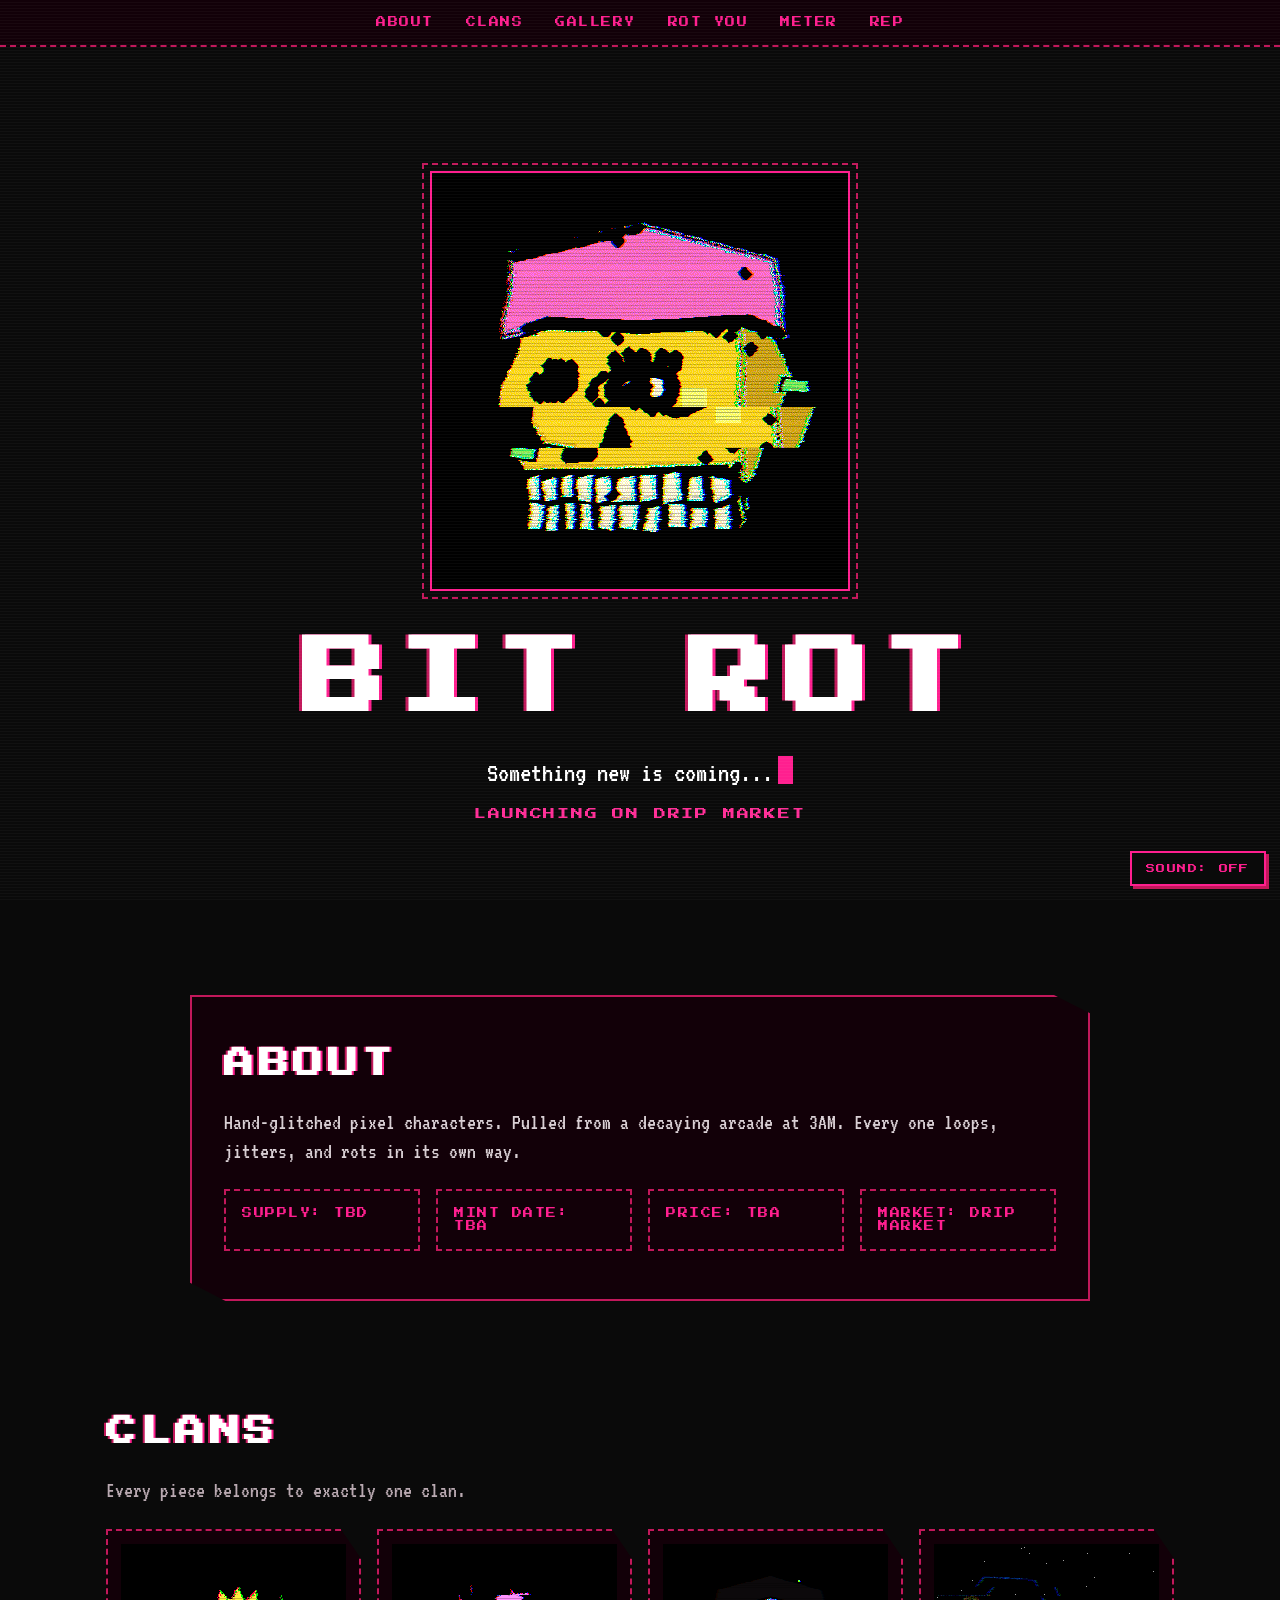
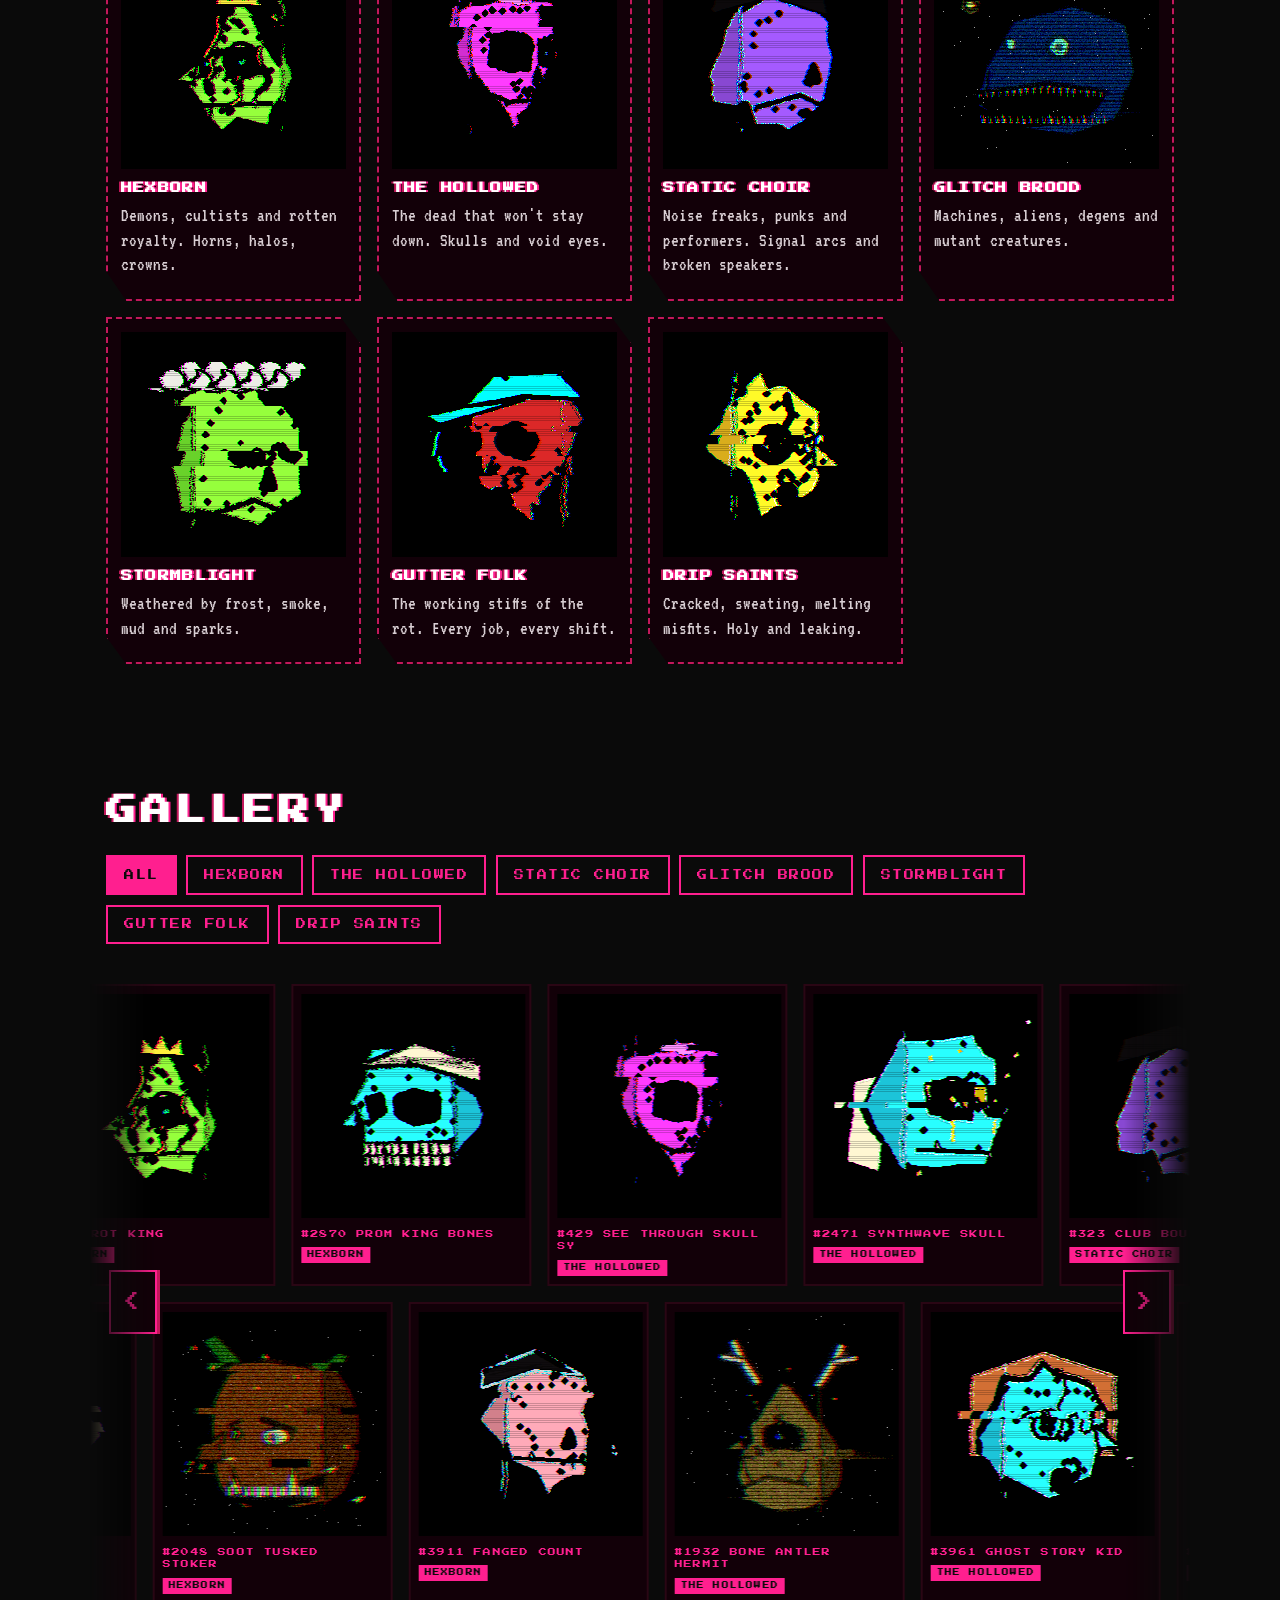
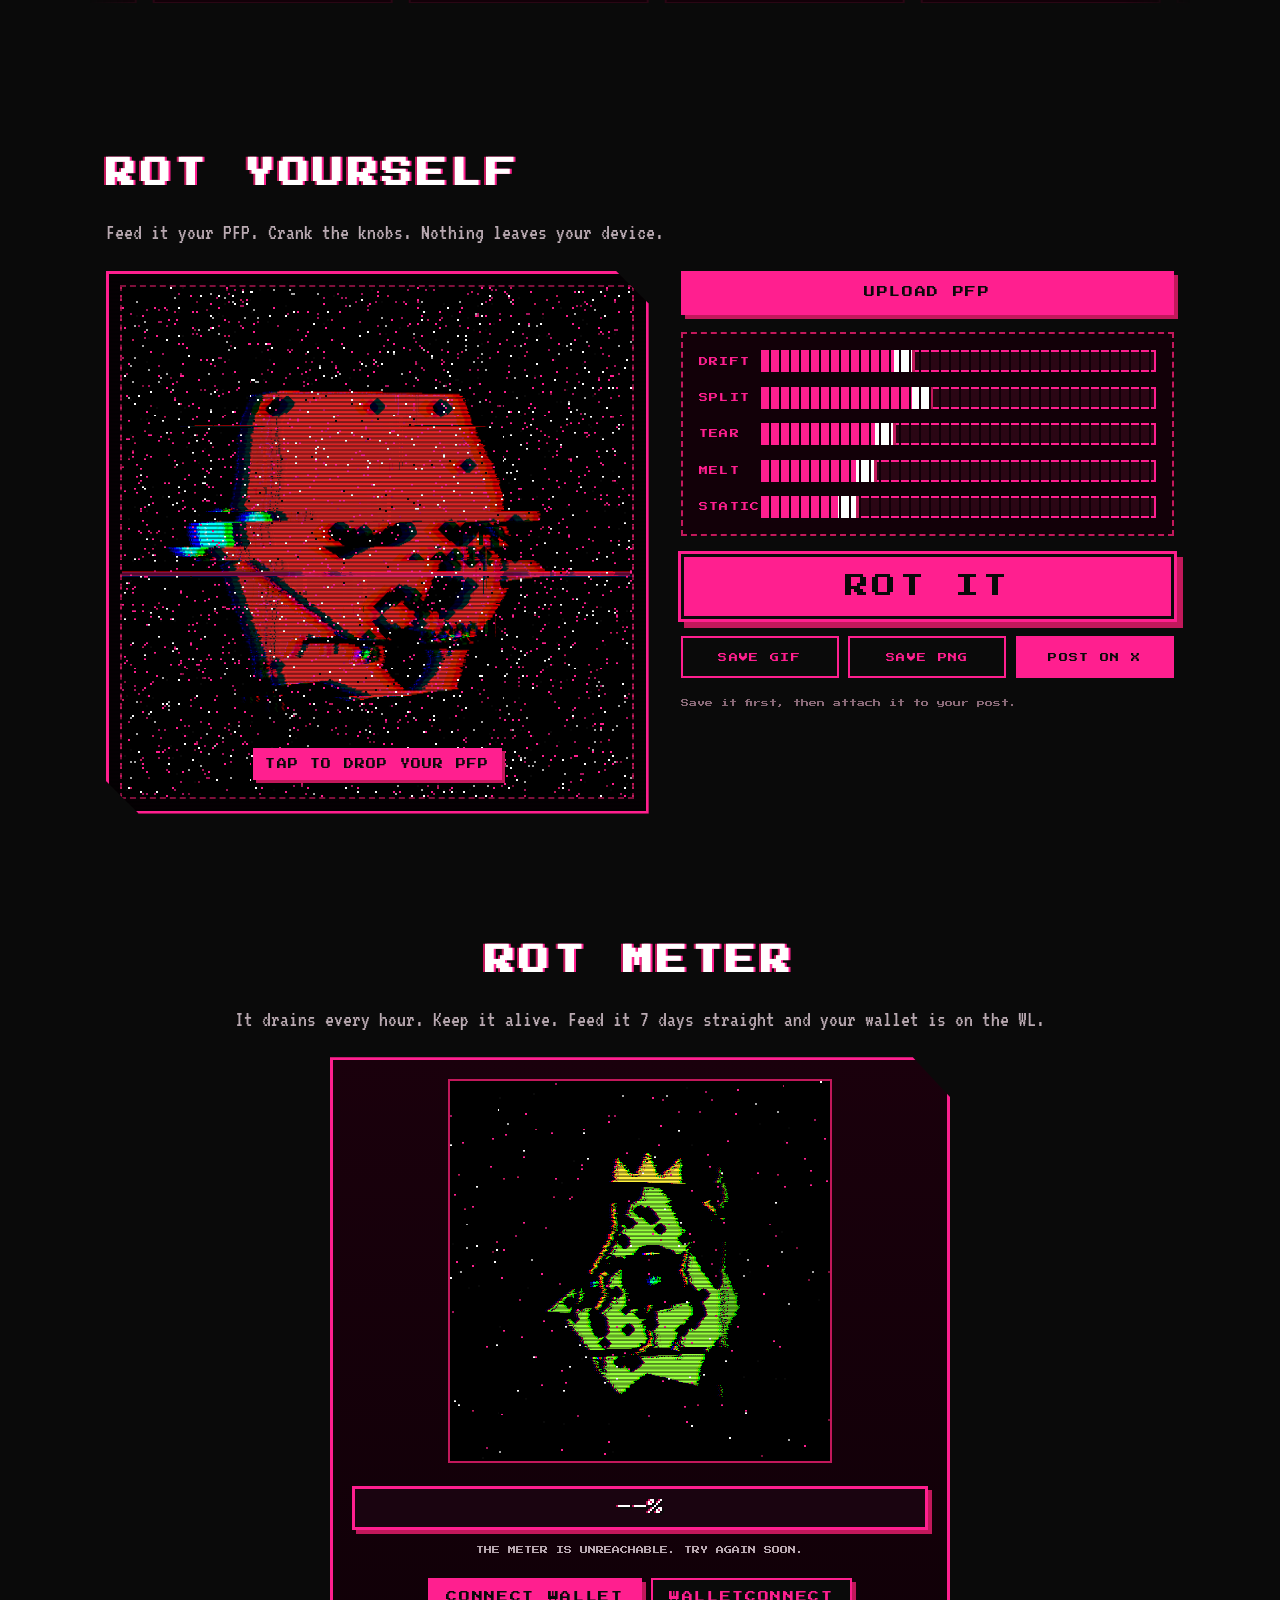
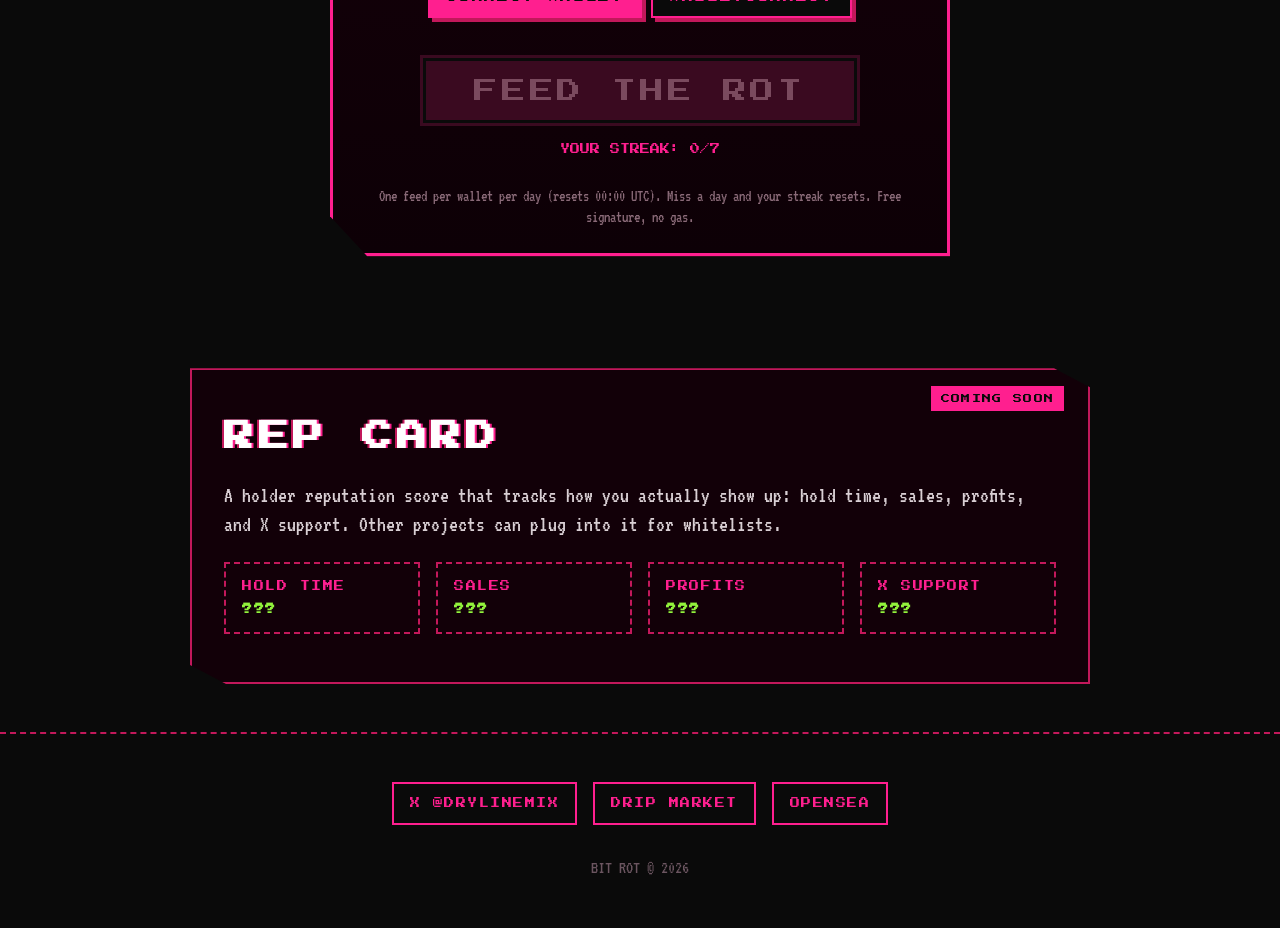
==== commit 5e98007a: "Add ROT YOURSELF glitch tool and ROT METER" ====
--- a/index.html
+++ b/index.html
@@ -2,7 +2,7 @@
 <title>BIT ROT</title><meta name="description" content="BIT ROT. Hand-glitched pixel characters. Supply: TBD. Launching on Drip Market."><link rel="preconnect" href="https://fonts.googleapis.com">
 <link href="https://fonts.googleapis.com/css2?family=Press+Start+2P&family=VT323&display=swap" rel="stylesheet"><link rel="stylesheet" href="style.css"></head>
 <body><div class="scan"></div><canvas id="noise"></canvas>
-<nav><a href="#about">ABOUT</a><a href="#clans">CLANS</a><a href="#gallery">GALLERY</a><a href="#rep">REP</a></nav>
+<nav><a href="#about">ABOUT</a><a href="#clans">CLANS</a><a href="#gallery">GALLERY</a><a href="#rotyou">ROT YOU</a><a href="#meter">METER</a><a href="#rep">REP</a></nav>
 <header class="hero"><img class="hero-gif" src="assets/hero.gif" alt="BIT ROT piece #2400">
 <h1 class="logo glitch" data-t="BIT ROT">BIT ROT</h1>
 <p class="tag">Something new is coming...<span class="cur"></span></p>
@@ -22,11 +22,28 @@
 <form id="wlform"><label>X HANDLE (OPTIONAL)<input name="x" maxlength="16" pattern="@?[A-Za-z0-9_]{1,15}" placeholder="@yourhandle"></label><p class="winwal">WALLET: <b id="winaddr"></b></p><button type="submit">SAVE HANDLE</button></form>
 <div id="claim" class="claim" hidden><p>YOUR CLAIM CODE</p><b id="code"></b><p>Screenshot this and DM it to <a href="https://x.com/drylinemix" target="_blank" rel="noopener">@drylinemix</a> on X.</p></div>
 <p class="disc">WL subject to verification. One per wallet.</p></div></section>
+<section id="rotyou"><h2 class="glitch" data-t="ROT YOURSELF">ROT YOURSELF</h2><p class="sub">Feed it your PFP. Crank the knobs. Nothing leaves your device.</p>
+<div class="gt"><div class="gt-screen"><canvas id="gtc" width="512" height="512" aria-label="Rotted preview"></canvas><label class="gt-drop" id="gtdrop"><input id="gtfile" type="file" accept="image/*"><span>TAP TO DROP YOUR PFP</span></label></div>
+<div class="gt-ctl"><label class="gt-up btn" for="gtfile">UPLOAD PFP</label>
+<div class="gt-sl"><label>DRIFT<input type="range" min="0" max="100" value="35" data-k="drift"></label><label>SPLIT<input type="range" min="0" max="100" value="40" data-k="split"></label><label>TEAR<input type="range" min="0" max="100" value="30" data-k="tear"></label><label>MELT<input type="range" min="0" max="100" value="25" data-k="melt"></label><label>STATIC<input type="range" min="0" max="100" value="20" data-k="static"></label></div>
+<button id="gtrot" class="spin gt-rot" type="button" data-sfx>ROT IT</button>
+<div class="gt-dl"><button id="gtgif" type="button" data-sfx>SAVE GIF</button><button id="gtpng" type="button" data-sfx>SAVE PNG</button><button id="gtx" type="button">POST ON X</button></div>
+<p id="gtmsg" class="gt-msg">Save it first, then attach it to your post.</p></div></div></section>
+<section id="meter"><h2 class="glitch" data-t="ROT METER">ROT METER</h2><p class="sub">It drains every hour. Keep it alive. Feed it 7 days straight and your wallet is on the WL.</p>
+<div class="rm" id="rm"><div class="rm-screen"><canvas id="rmc" width="384" height="384" aria-hidden="true"></canvas><div class="rm-dead">FLATLINED</div></div>
+<div class="rm-bar" aria-label="Rot meter"><div class="rm-fill" id="rmfill"></div><span class="rm-pct" id="rmpct">--%</span></div>
+<p class="rm-info" id="rminfo">READING THE ROT...</p>
+<div class="wal rm-wal"><button id="rmconnect" class="connect" type="button">CONNECT WALLET</button><button id="rmconnectwc" class="connect wc" type="button">WALLETCONNECT</button><span id="rmaddr" class="addr" hidden></span><button id="rmdisc" class="discbtn" type="button" hidden>DISCONNECT</button></div>
+<p id="rmmsg" class="walmsg"></p>
+<button id="rmfeed" class="spin rm-feed" type="button" data-sfx disabled>FEED THE ROT</button>
+<div class="rm-streak"><p id="rmstreak">YOUR STREAK: 0/7</p><div class="pips" id="rmpips"></div><p id="rmnext" class="spinsleft"></p><p id="rmwl" class="rm-wl" hidden>WL LOCKED IN</p></div>
+<p class="disc">One feed per wallet per day (resets 00:00 UTC). Miss a day and your streak resets. Free signature, no gas.</p></div></section>
+<div id="rmwcm" class="wcm rmwcm" hidden><div class="wcbox"><p>SCAN WITH YOUR WALLET</p><div id="rmwcqr" class="wcqr"></div><a id="rmwcmm" class="btn" href="#">OPEN METAMASK</a><button id="rmwcx" type="button">CANCEL</button></div></div>
 <section id="rep" class="box"><span class="soon">COMING SOON</span><h2 class="glitch" data-t="REP CARD">REP CARD</h2>
 <p>A holder reputation score that tracks how you actually show up: hold time, sales, profits, and X support. Other projects can plug into it for whitelists.</p>
 <div class="stats"><div>HOLD TIME<b>???</b></div><div>SALES<b>???</b></div><div>PROFITS<b>???</b></div><div>X SUPPORT<b>???</b></div></div></section>
 <footer><a class="btn" href="https://x.com/drylinemix" target="_blank" rel="noopener">X @DRYLINEMIX</a><a class="btn" href="#">DRIP MARKET</a><a class="btn" href="#">OPENSEA</a><p>BIT ROT &copy; 2026</p></footer>
 <div id="wcm" class="wcm" hidden style="display:none"><div class="wcbox"><p>SCAN WITH YOUR WALLET</p><div id="wcqr"></div><a id="wcmm" class="btn" href="#">OPEN METAMASK</a><button id="wcx">CANCEL</button></div></div>
 <div id="lb" class="lb"><img alt=""><p></p></div>
-<script>window.BITROT_CONFIG={API:"https://viennqvafgtvlniwwrkh.supabase.co/functions/v1/bitrot-spin",ANON:"sb_publishable_RivvE73MxKVlMds79xI5fA_uXU1K0zS",WALLETCONNECT_PROJECT_ID:"ca594227aa82265b4d7b52bce881d263"};</script>
-<script src="audio.js"></script><script src="script.js"></script></body></html>
+<script>window.BITROT_CONFIG={API:"https://viennqvafgtvlniwwrkh.supabase.co/functions/v1/bitrot-spin",ANON:"sb_publishable_RivvE73MxKVlMds79xI5fA_uXU1K0zS",WALLETCONNECT_PROJECT_ID:"ca594227aa82265b4d7b52bce881d263",ROT_API:"https://viennqvafgtvlniwwrkh.supabase.co/functions/v1/bitrot-rot"};</script>
+<script src="audio.js"></script><script src="script.js"></script><script src="rot.js"></script></body></html>
--- a/style.css
+++ b/style.css
@@ -125,3 +125,57 @@
 
 /* SLOTS DISABLED: remove to restore */
 #slots,#wcm{display:none!important}
+
+/* ---------- ROT YOURSELF ---------- */
+.gt{display:grid;grid-template-columns:minmax(0,1.1fr) minmax(0,1fr);gap:2rem;align-items:start}
+.gt-screen{position:relative;background:#050003;border:3px solid var(--pk);box-shadow:0 0 0 6px var(--bk),0 0 0 8px var(--mg),8px 8px 0 8px #2a0614;padding:.7rem;clip-path:polygon(0 0,94% 0,100% 6%,100% 100%,6% 100%,0 94%)}
+.gt-screen:after,.rm-screen:after{content:"";position:absolute;inset:0;pointer-events:none;background:repeating-linear-gradient(0deg,rgba(0,0,0,.35) 0 2px,transparent 2px 4px)}
+.gt-screen canvas{display:block;width:100%;height:auto;aspect-ratio:1;image-rendering:pixelated;border:2px dashed var(--mg)}
+.gt-screen.over{border-color:var(--grn)}
+.gt-screen.hit{animation:jack .3s steps(3) 2}
+.gt-drop{position:absolute;inset:.7rem;display:flex;align-items:flex-end;justify-content:center;padding-bottom:1.2rem;cursor:pointer;z-index:2}
+.gt-drop span{font-family:'Press Start 2P';font-size:10px;letter-spacing:.12em;color:var(--bk);background:var(--pk);padding:.6rem .8rem;box-shadow:3px 3px 0 var(--mg);animation:blink 1.6s steps(1) infinite}
+.gt-drop.done{display:none}
+.gt-drop input,.gt-ctl input[type=file]{position:absolute;width:1px;height:1px;opacity:0;pointer-events:none}
+.gt-ctl{display:flex;flex-direction:column;gap:1.1rem}
+.gt-up{text-align:center;font-family:'Press Start 2P';font-size:11px;background:var(--pk);color:var(--bk);box-shadow:4px 4px 0 var(--mg)}
+.gt-up:hover{background:var(--pk2);color:var(--bk)}
+.gt-sl{display:flex;flex-direction:column;gap:.9rem;border:2px dashed var(--mg);padding:1rem;background:var(--bk2)}
+.gt-sl label{font-family:'Press Start 2P';font-size:9px;letter-spacing:.15em;color:var(--pk);display:grid;grid-template-columns:5.5em 1fr;align-items:center;gap:.8rem}
+.gt-sl input[type=range]{-webkit-appearance:none;appearance:none;width:100%;height:22px;background:linear-gradient(90deg,var(--pk) 0 var(--v,50%),#2a0614 var(--v,50%) 100%);border:2px solid var(--pk);border-radius:0;outline:none;cursor:pointer;touch-action:pan-y;
+  -webkit-mask:repeating-linear-gradient(90deg,#000 0 8px,transparent 8px 10px);mask:repeating-linear-gradient(90deg,#000 0 8px,transparent 8px 10px)}
+.gt-sl input[type=range]::-webkit-slider-thumb{-webkit-appearance:none;width:18px;height:28px;background:#fff;border:0;border-radius:0;box-shadow:3px 0 var(--mg)}
+.gt-sl input[type=range]::-moz-range-thumb{width:18px;height:28px;background:#fff;border:0;border-radius:0}
+.gt-rot{width:100%}
+.gt-dl{display:grid;grid-template-columns:repeat(3,1fr);gap:.6rem}
+.gt-dl button{padding:.9rem .4rem;font-size:9px}
+#gtx{background:var(--pk);color:var(--bk)}
+#gtx:hover{background:var(--pk2)}
+.gt-msg{font-family:'Press Start 2P';font-size:8px;line-height:1.8;color:#8a6a78;min-height:2em}
+/* ---------- ROT METER ---------- */
+#meter{text-align:center}
+.rm{max-width:620px;margin:0 auto;background:linear-gradient(#1a000c,#0d0006);border:3px solid var(--pk);box-shadow:0 0 0 6px var(--bk),0 0 0 8px var(--mg),8px 8px 0 8px #2a0614;padding:1.2rem 1.2rem 1.6rem;clip-path:polygon(0 0,94% 0,100% 5%,100% 100%,6% 100%,0 95%)}
+.rm-screen{position:relative;width:min(384px,100%);margin:0 auto;border:2px solid var(--mg);background:#050003;overflow:hidden;box-shadow:inset 0 0 40px rgba(255,31,143,.25)}
+.rm-screen canvas{display:block;width:100%;height:auto;aspect-ratio:1;image-rendering:pixelated}
+.rm-dead{display:none;position:absolute;inset:0;align-items:center;justify-content:center;font-family:'Press Start 2P';font-size:clamp(16px,5vw,26px);color:#fff;text-shadow:3px 0 var(--pk),-3px 0 var(--mg);animation:slice .42s steps(6) infinite;z-index:2}
+.rm.dead .rm-dead{display:flex}
+.rm.dead .rm-screen{animation:jit .14s steps(2) infinite;border-color:var(--red)}
+.rm.dead{animation:jack .9s steps(3) infinite}
+.rm-bar{position:relative;height:44px;margin:1.4rem 0 .8rem;border:3px solid var(--pk);background:#1a0410;box-shadow:4px 4px 0 var(--mg);overflow:hidden}
+.rm-fill{position:absolute;left:0;top:0;bottom:0;width:0;background:var(--pk);transition:width .6s steps(8);
+  -webkit-mask:repeating-linear-gradient(90deg,#000 0 14px,transparent 14px 18px);mask:repeating-linear-gradient(90deg,#000 0 14px,transparent 14px 18px);animation:split .6s steps(4) infinite}
+.rm.low .rm-fill{background:var(--red)}
+.rm-pct{position:relative;z-index:1;display:flex;height:100%;align-items:center;justify-content:center;font-family:'Press Start 2P';font-size:16px;color:#fff;text-shadow:2px 2px 0 var(--bk),-2px 0 var(--mg)}
+.rm-info{font-family:'Press Start 2P';font-size:8px;line-height:1.9;color:#b9a9b1;min-height:2em}
+.rm.dead .rm-info{color:var(--red)}
+.rm-feed{margin-top:1.2rem}
+.rm.fed .rm-bar{animation:jack .3s steps(3) 3}
+.rm-streak p{font-family:'Press Start 2P';font-size:10px;color:var(--pk);margin-top:1.2rem}
+.pips{display:flex;justify-content:center;gap:6px;margin-top:.7rem}
+.pips i{width:26px;height:26px;border:2px solid var(--mg);background:#1a0410}
+.pips i.on{background:var(--grn);border-color:var(--grn);box-shadow:2px 2px 0 var(--mg)}
+.rm-wl{display:inline-block;background:var(--grn);color:var(--bk)!important;padding:.6rem .8rem;animation:blink 1.4s steps(1) infinite}
+.rmwcm{display:flex}
+.wcqr svg{width:240px;height:240px;image-rendering:pixelated}
+@media(max-width:760px){.gt{grid-template-columns:1fr;gap:1.6rem}}
+@media(max-width:600px){nav{flex-wrap:wrap;gap:.6rem 1rem;font-size:9px;padding:.8rem .6rem}.gt-sl label{font-size:8px;grid-template-columns:6.4em 1fr;gap:.5rem}.gt-dl button{font-size:8px}.rm{padding:1rem .8rem 1.4rem}.rm-pct{font-size:13px}.pips i{width:22px;height:22px}.rm-feed{width:100%}}
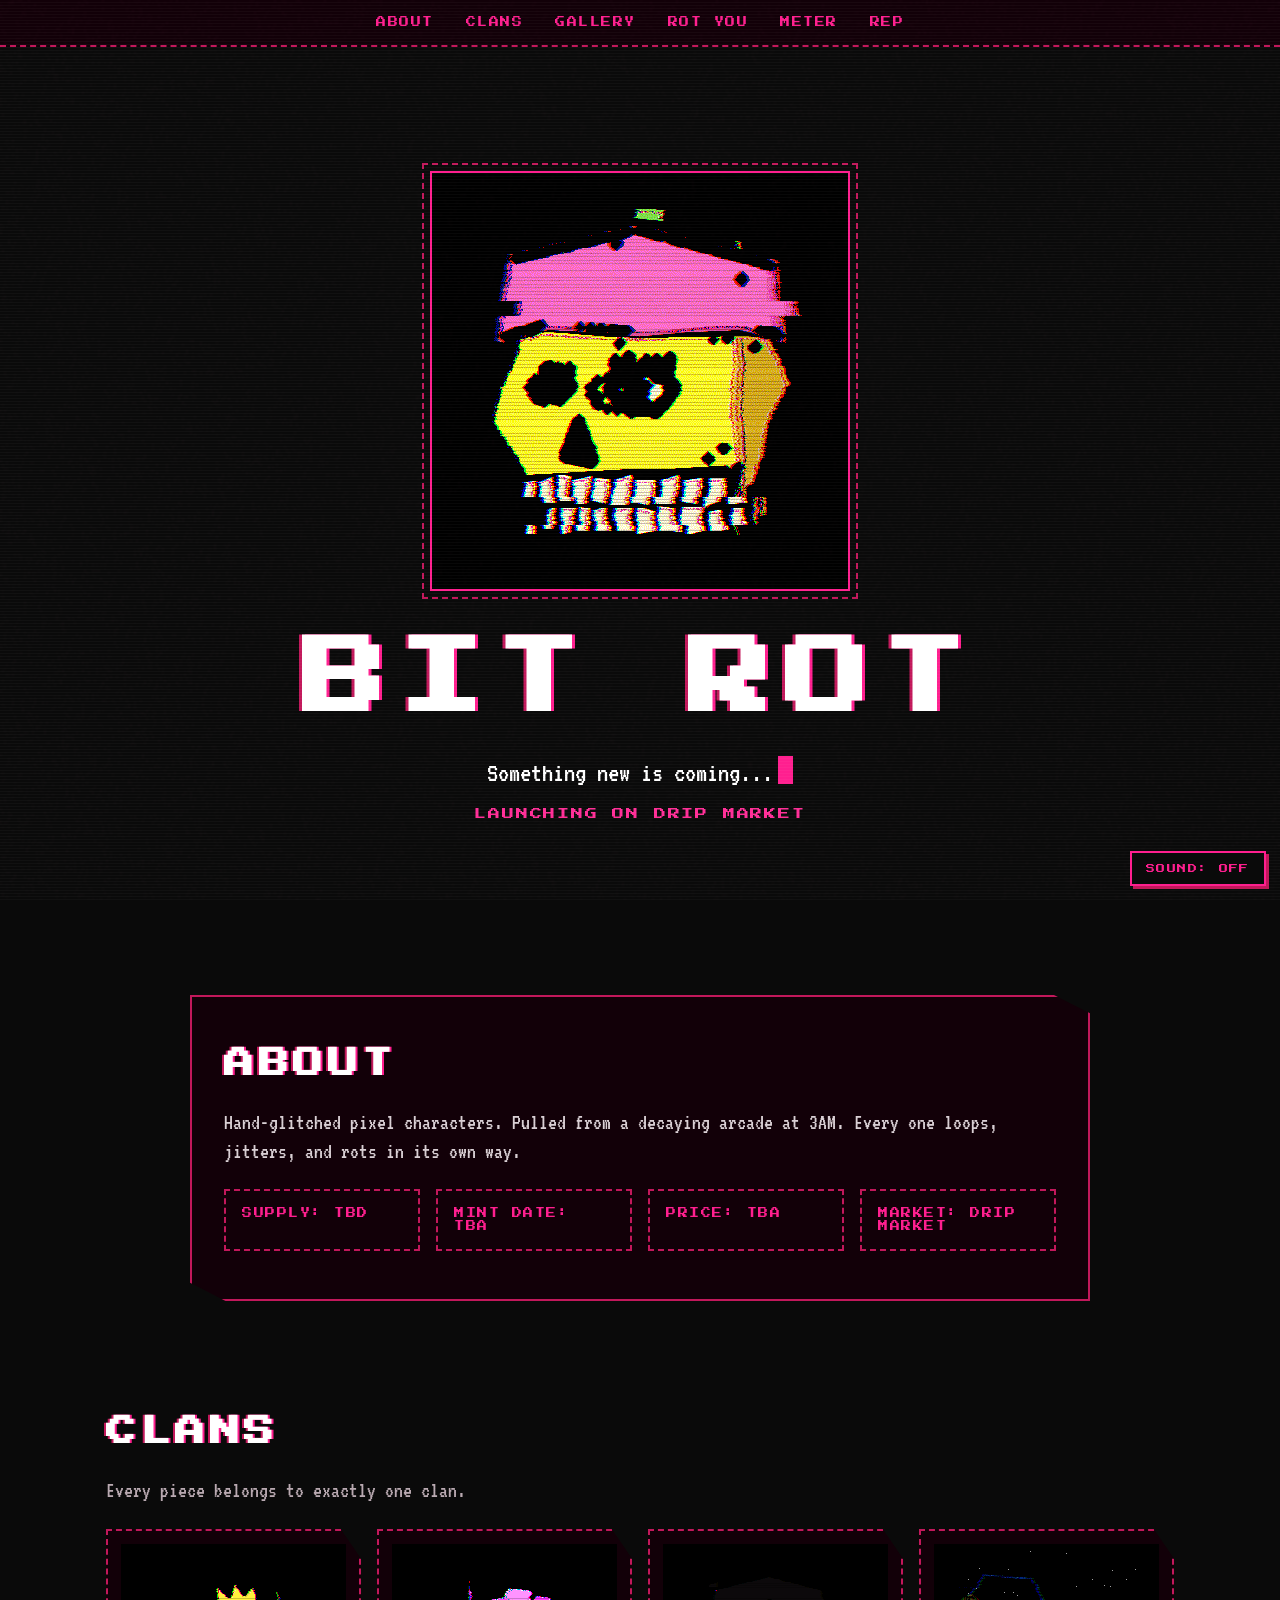
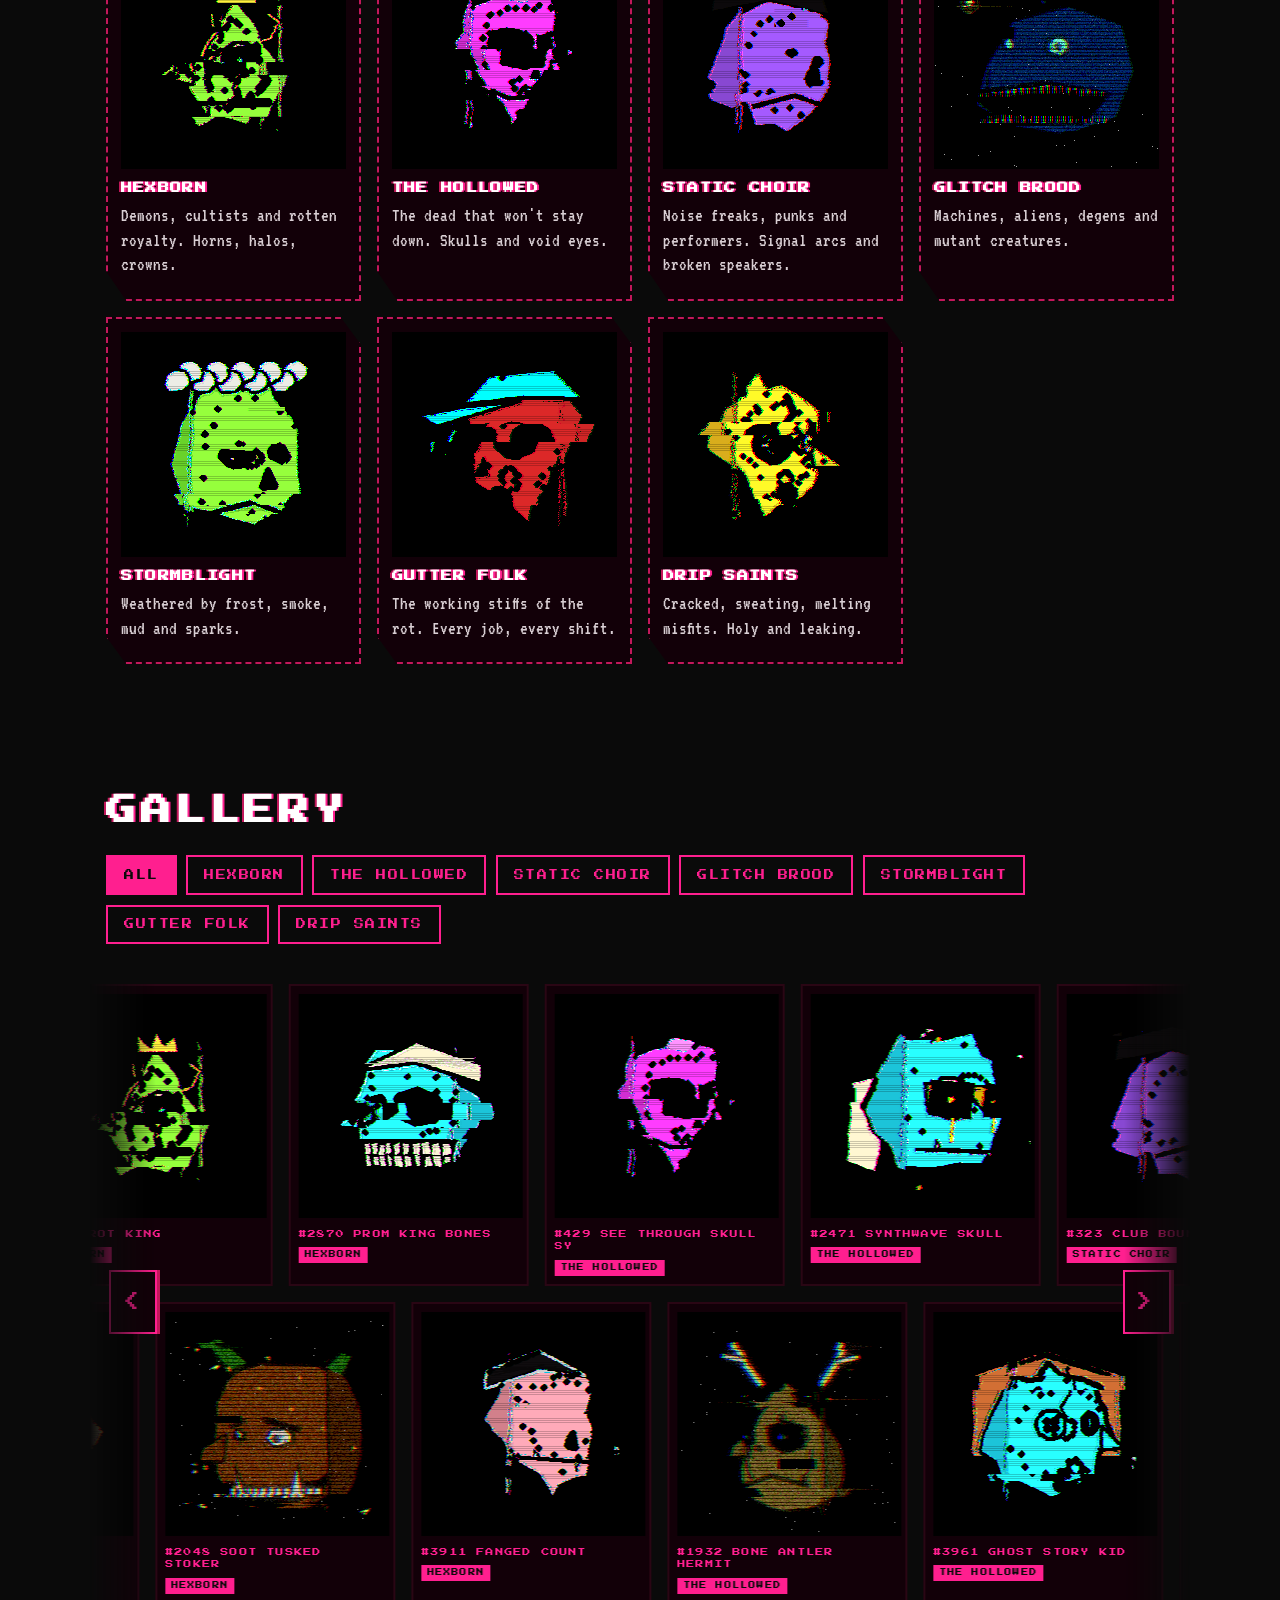
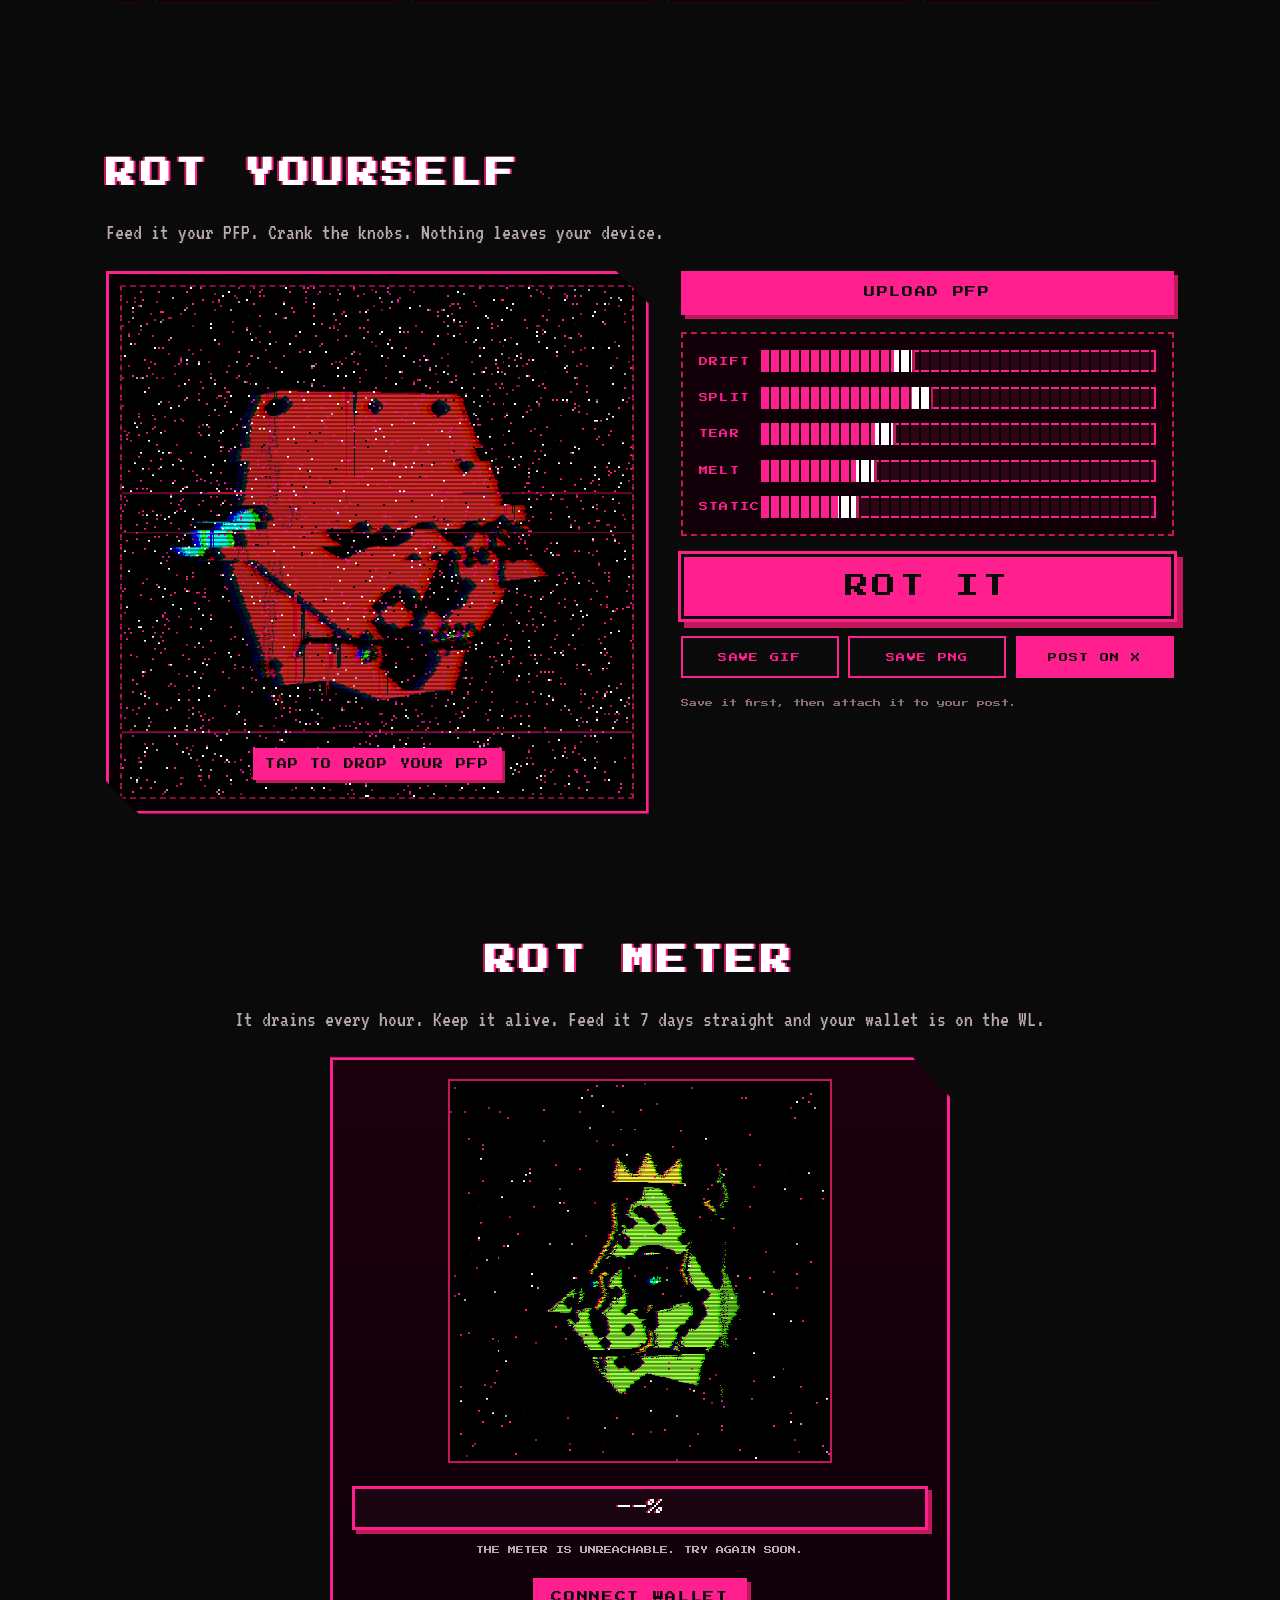
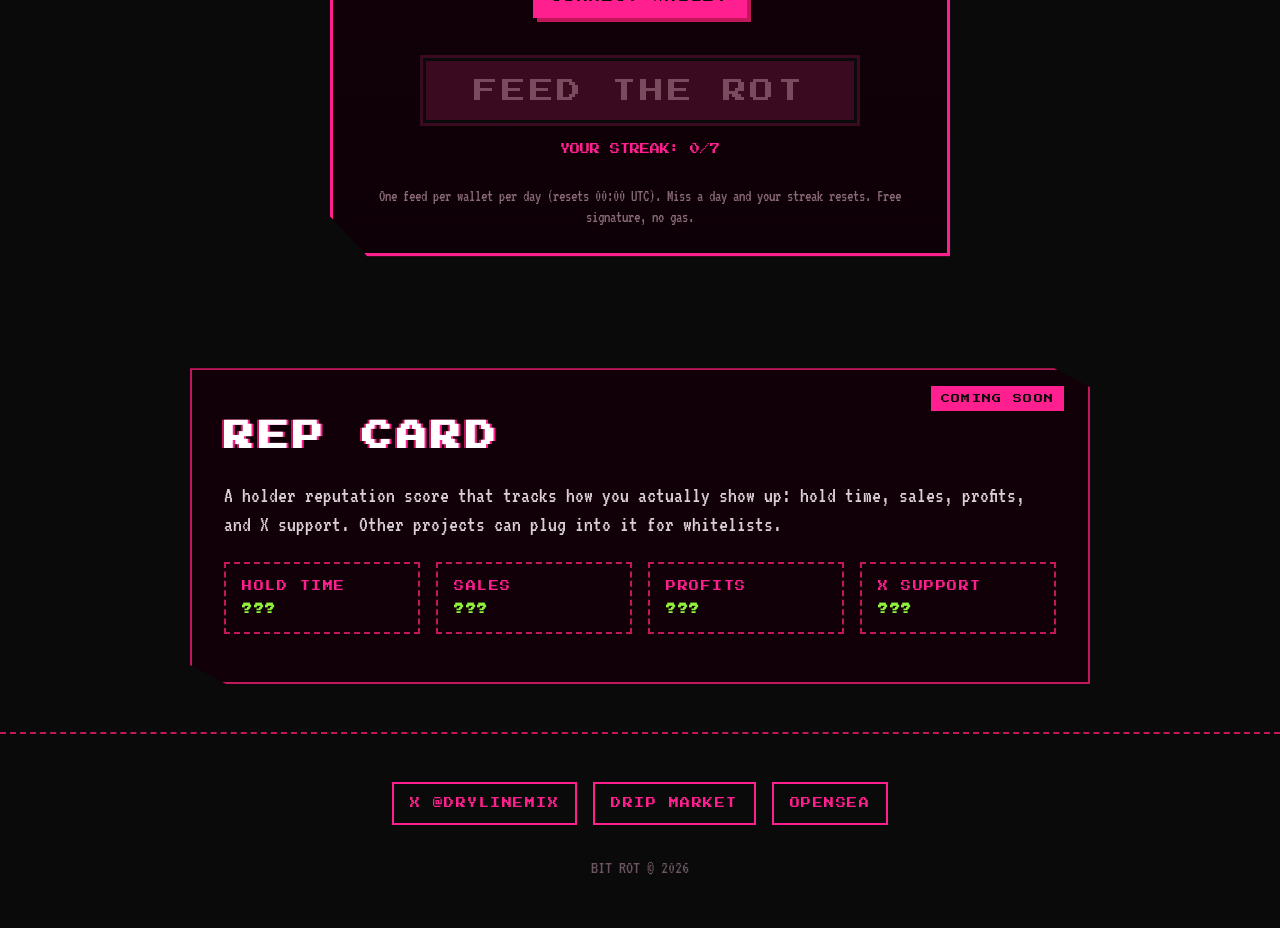
==== commit 5c845dd2: "Add multi-wallet picker (EIP-6963 list, mobile wallet apps, WalletConnect QR) shared by WL machine a" ====
--- a/index.html
+++ b/index.html
@@ -16,7 +16,7 @@
 <div class="car" id="car"><button class="arw prev" aria-label="Previous">&lt;</button><div class="row" data-dir="1"><div class="track"></div></div><div class="row" data-dir="-1"><div class="track"></div></div><button class="arw next" aria-label="Next">&gt;</button></div></section>
 <section id="slots" hidden><h2 class="glitch" data-t="SPIN THE ROT">SPIN THE ROT</h2>
 <div class="cab"><div class="cab-top">BIT ROT // WL MACHINE</div><div class="screen"><div class="reels"><div class="reel"><img alt=""></div><div class="reel"><img alt=""></div><div class="reel"><img alt=""></div></div><div class="payline"></div></div>
-<div class="wal"><button id="connect" class="connect">CONNECT WALLET</button><button id="connectwc" class="connect wc">WALLETCONNECT</button><span id="addr" class="addr" hidden></span><button id="disc" class="discbtn" hidden>DISCONNECT</button></div><p id="walmsg" class="walmsg"></p>
+<div class="wal"><button id="connect" class="connect">CONNECT WALLET</button><span id="addr" class="addr" hidden></span><button id="disc" class="discbtn" hidden>DISCONNECT</button></div><p id="walmsg" class="walmsg"></p>
 <p id="slotmsg" class="slotmsg">MATCH 3 TO WIN A WL SPOT</p><button id="spin" class="spin">SPIN</button><p id="spinsleft" class="spinsleft"></p></div>
 <div id="win" class="win" hidden><h3 class="glitch" data-t="YOU WON A WL SPOT">YOU WON A WL SPOT</h3>
 <form id="wlform"><label>X HANDLE (OPTIONAL)<input name="x" maxlength="16" pattern="@?[A-Za-z0-9_]{1,15}" placeholder="@yourhandle"></label><p class="winwal">WALLET: <b id="winaddr"></b></p><button type="submit">SAVE HANDLE</button></form>
@@ -33,17 +33,15 @@
 <div class="rm" id="rm"><div class="rm-screen"><canvas id="rmc" width="384" height="384" aria-hidden="true"></canvas><div class="rm-dead">FLATLINED</div></div>
 <div class="rm-bar" aria-label="Rot meter"><div class="rm-fill" id="rmfill"></div><span class="rm-pct" id="rmpct">--%</span></div>
 <p class="rm-info" id="rminfo">READING THE ROT...</p>
-<div class="wal rm-wal"><button id="rmconnect" class="connect" type="button">CONNECT WALLET</button><button id="rmconnectwc" class="connect wc" type="button">WALLETCONNECT</button><span id="rmaddr" class="addr" hidden></span><button id="rmdisc" class="discbtn" type="button" hidden>DISCONNECT</button></div>
+<div class="wal rm-wal"><button id="rmconnect" class="connect" type="button">CONNECT WALLET</button><span id="rmaddr" class="addr" hidden></span><button id="rmdisc" class="discbtn" type="button" hidden>DISCONNECT</button></div>
 <p id="rmmsg" class="walmsg"></p>
 <button id="rmfeed" class="spin rm-feed" type="button" data-sfx disabled>FEED THE ROT</button>
 <div class="rm-streak"><p id="rmstreak">YOUR STREAK: 0/7</p><div class="pips" id="rmpips"></div><p id="rmnext" class="spinsleft"></p><p id="rmwl" class="rm-wl" hidden>WL LOCKED IN</p></div>
 <p class="disc">One feed per wallet per day (resets 00:00 UTC). Miss a day and your streak resets. Free signature, no gas.</p></div></section>
-<div id="rmwcm" class="wcm rmwcm" hidden><div class="wcbox"><p>SCAN WITH YOUR WALLET</p><div id="rmwcqr" class="wcqr"></div><a id="rmwcmm" class="btn" href="#">OPEN METAMASK</a><button id="rmwcx" type="button">CANCEL</button></div></div>
 <section id="rep" class="box"><span class="soon">COMING SOON</span><h2 class="glitch" data-t="REP CARD">REP CARD</h2>
 <p>A holder reputation score that tracks how you actually show up: hold time, sales, profits, and X support. Other projects can plug into it for whitelists.</p>
 <div class="stats"><div>HOLD TIME<b>???</b></div><div>SALES<b>???</b></div><div>PROFITS<b>???</b></div><div>X SUPPORT<b>???</b></div></div></section>
 <footer><a class="btn" href="https://x.com/drylinemix" target="_blank" rel="noopener">X @DRYLINEMIX</a><a class="btn" href="#">DRIP MARKET</a><a class="btn" href="#">OPENSEA</a><p>BIT ROT &copy; 2026</p></footer>
-<div id="wcm" class="wcm" hidden style="display:none"><div class="wcbox"><p>SCAN WITH YOUR WALLET</p><div id="wcqr"></div><a id="wcmm" class="btn" href="#">OPEN METAMASK</a><button id="wcx">CANCEL</button></div></div>
 <div id="lb" class="lb"><img alt=""><p></p></div>
 <script>window.BITROT_CONFIG={API:"https://viennqvafgtvlniwwrkh.supabase.co/functions/v1/bitrot-spin",ANON:"sb_publishable_RivvE73MxKVlMds79xI5fA_uXU1K0zS",WALLETCONNECT_PROJECT_ID:"ca594227aa82265b4d7b52bce881d263",ROT_API:"https://viennqvafgtvlniwwrkh.supabase.co/functions/v1/bitrot-rot"};</script>
-<script src="audio.js"></script><script src="script.js"></script><script src="rot.js"></script></body></html>
+<script src="audio.js"></script><script src="wallets.js"></script><script src="script.js"></script><script src="rot.js"></script></body></html>
--- a/style.css
+++ b/style.css
@@ -179,3 +179,24 @@
 .wcqr svg{width:240px;height:240px;image-rendering:pixelated}
 @media(max-width:760px){.gt{grid-template-columns:1fr;gap:1.6rem}}
 @media(max-width:600px){nav{flex-wrap:wrap;gap:.6rem 1rem;font-size:9px;padding:.8rem .6rem}.gt-sl label{font-size:8px;grid-template-columns:6.4em 1fr;gap:.5rem}.gt-dl button{font-size:8px}.rm{padding:1rem .8rem 1.4rem}.rm-pct{font-size:13px}.pips i{width:22px;height:22px}.rm-feed{width:100%}}
+/* ---------- WALLET PICKER (wallets.js) ---------- */
+.wpm{position:fixed;inset:0;z-index:70;background:rgba(10,0,6,.94);display:flex;align-items:center;justify-content:center;padding:1rem}
+.wpbox{width:min(380px,100%);max-height:calc(100vh - 2rem);overflow:auto;background:var(--bk2);border:3px solid var(--pk);box-shadow:0 0 0 4px var(--bk),0 0 0 6px var(--mg),6px 6px 0 6px #2a0614;padding:1.1rem;clip-path:polygon(0 0,94% 0,100% 5%,100% 100%,6% 100%,0 95%)}
+.wphead{display:flex;align-items:center;justify-content:space-between;gap:.6rem;margin-bottom:.9rem}
+.wptitle{font-family:'Press Start 2P';font-size:11px;letter-spacing:.15em;color:#fff;text-shadow:2px 0 var(--pk),-2px 0 var(--mg)}
+.wpx{padding:.45rem .6rem;font-size:9px;color:#b9a9b1;border-color:#5a2a40}
+.wpbody{display:flex;flex-direction:column;align-items:stretch;gap:.5rem;text-align:left}
+.wpsec{font-family:'Press Start 2P';font-size:8px;letter-spacing:.15em;color:#8a6a78;margin-top:.5rem}
+.wplist{display:flex;flex-direction:column;gap:.5rem}
+.wpw{display:flex;align-items:center;gap:.8rem;width:100%;padding:.75rem .8rem;font-family:'Press Start 2P';font-size:10px;letter-spacing:.1em;text-transform:uppercase;text-align:left;text-decoration:none;
+  background:var(--bk);color:var(--pk);border:2px solid var(--mg);box-shadow:3px 3px 0 #2a0614;cursor:pointer}
+.wpw:hover,.wpw:focus-visible{background:var(--pk);color:var(--bk);border-color:var(--pk);outline:none}
+.wpw img{width:26px;height:26px;flex:none;image-rendering:auto;background:#fff1;border-radius:4px}
+.wpdot{width:26px;height:26px;flex:none;border:2px dashed currentColor;display:inline-block}
+.wpw.wpqr .wpdot{border-style:solid;background:repeating-linear-gradient(90deg,currentColor 0 3px,transparent 3px 6px),repeating-linear-gradient(0deg,currentColor 0 3px,transparent 3px 6px);background-blend-mode:difference;opacity:.8}
+.wpw.wpgo{background:var(--pk);color:var(--bk);border-color:var(--pk)}
+.wpnote{font-family:'Press Start 2P';font-size:8px;line-height:1.8;color:#b9a9b1}
+.wpget{font-family:'Press Start 2P';font-size:8px;color:var(--pk);margin-top:.4rem;text-align:center}
+.wpbody .wcqr{align-self:center;border:2px solid var(--mg);line-height:0}
+.wpcopy,.wpback{font-size:9px}
+.wpback{color:#b9a9b1;border-color:#5a2a40}
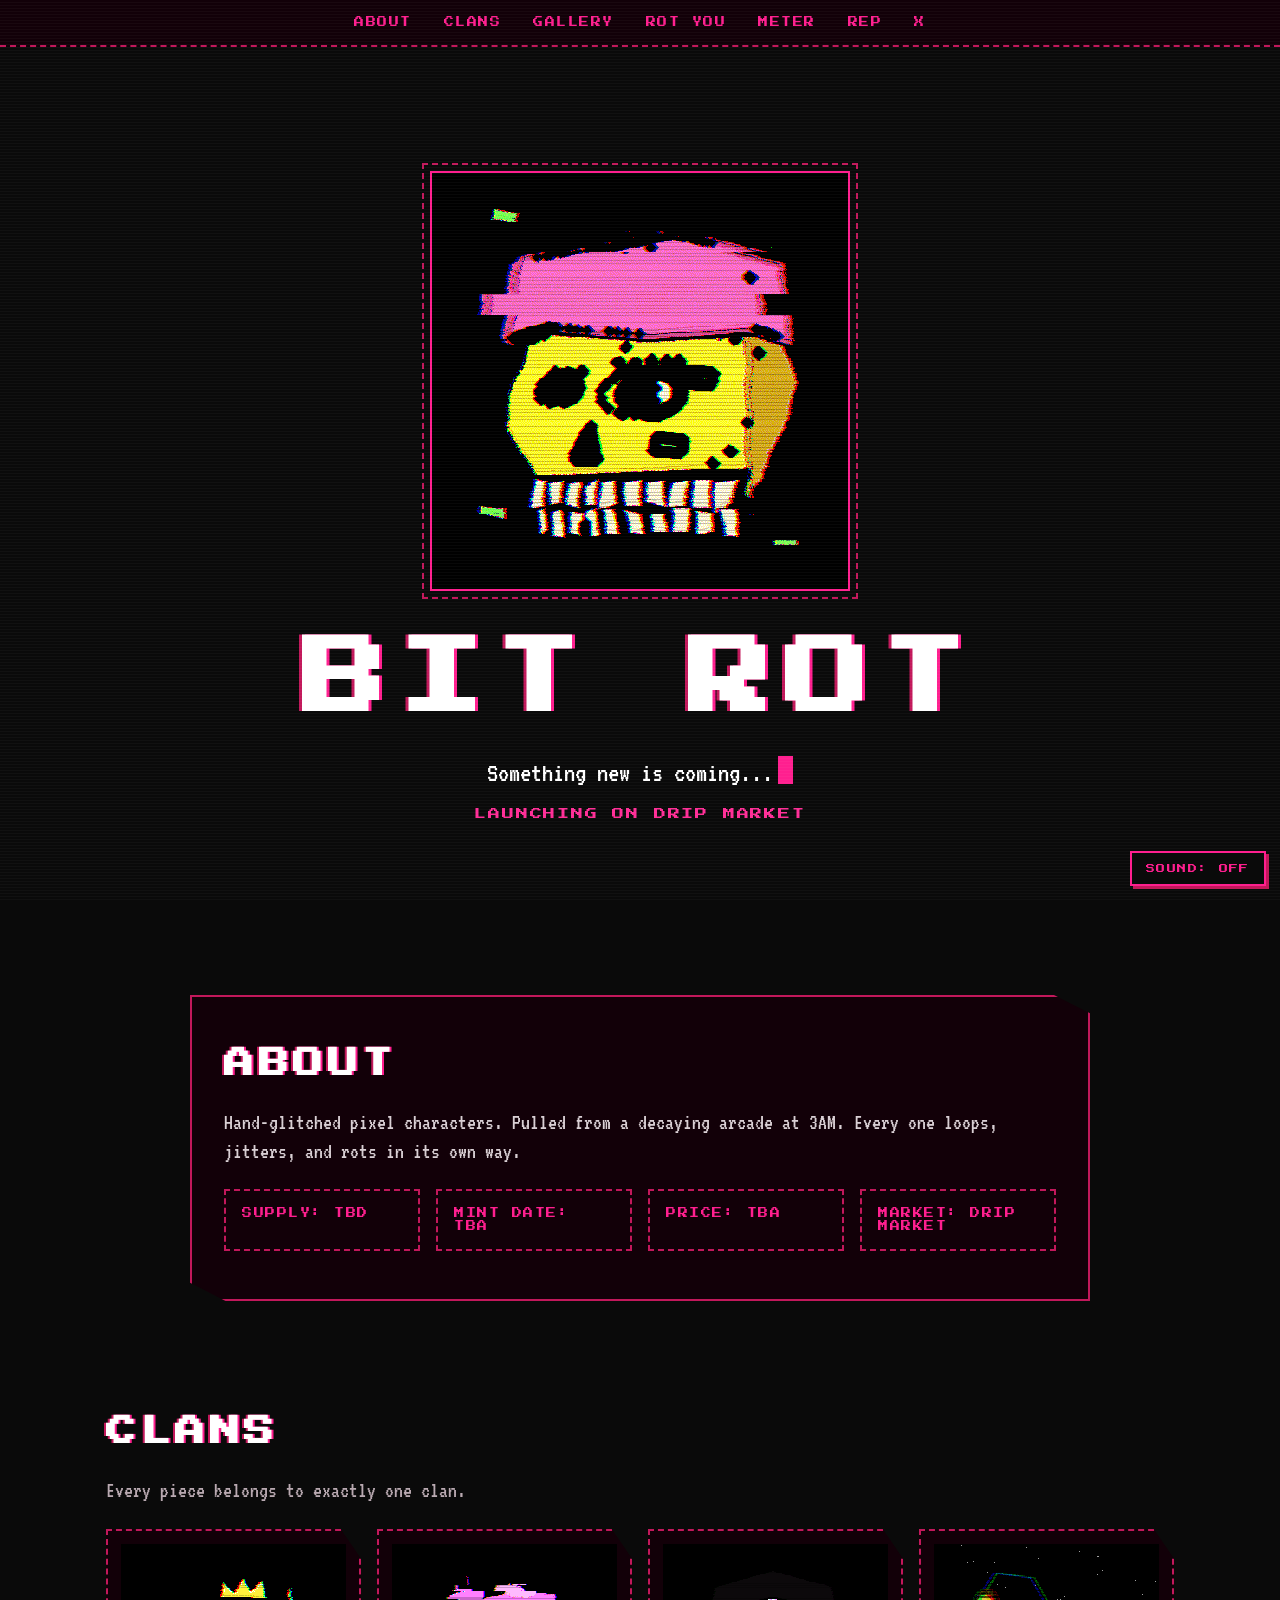
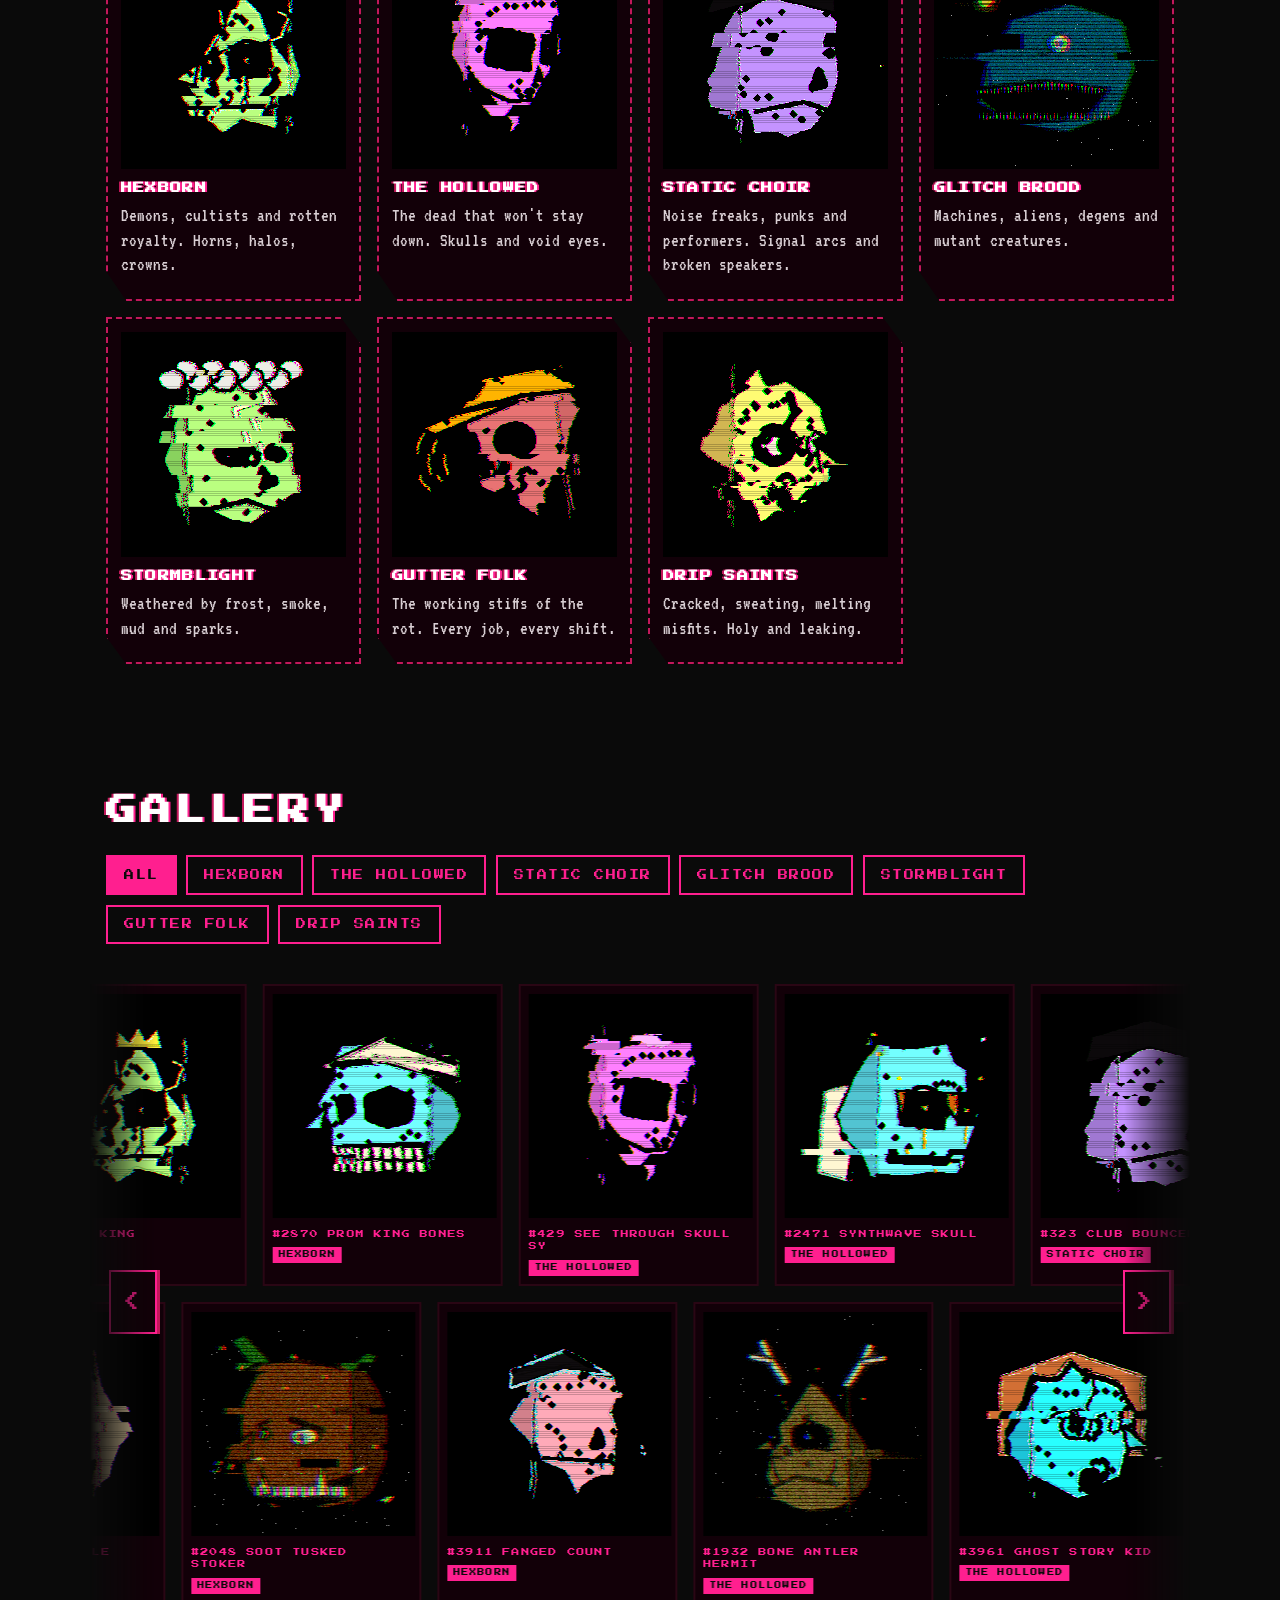
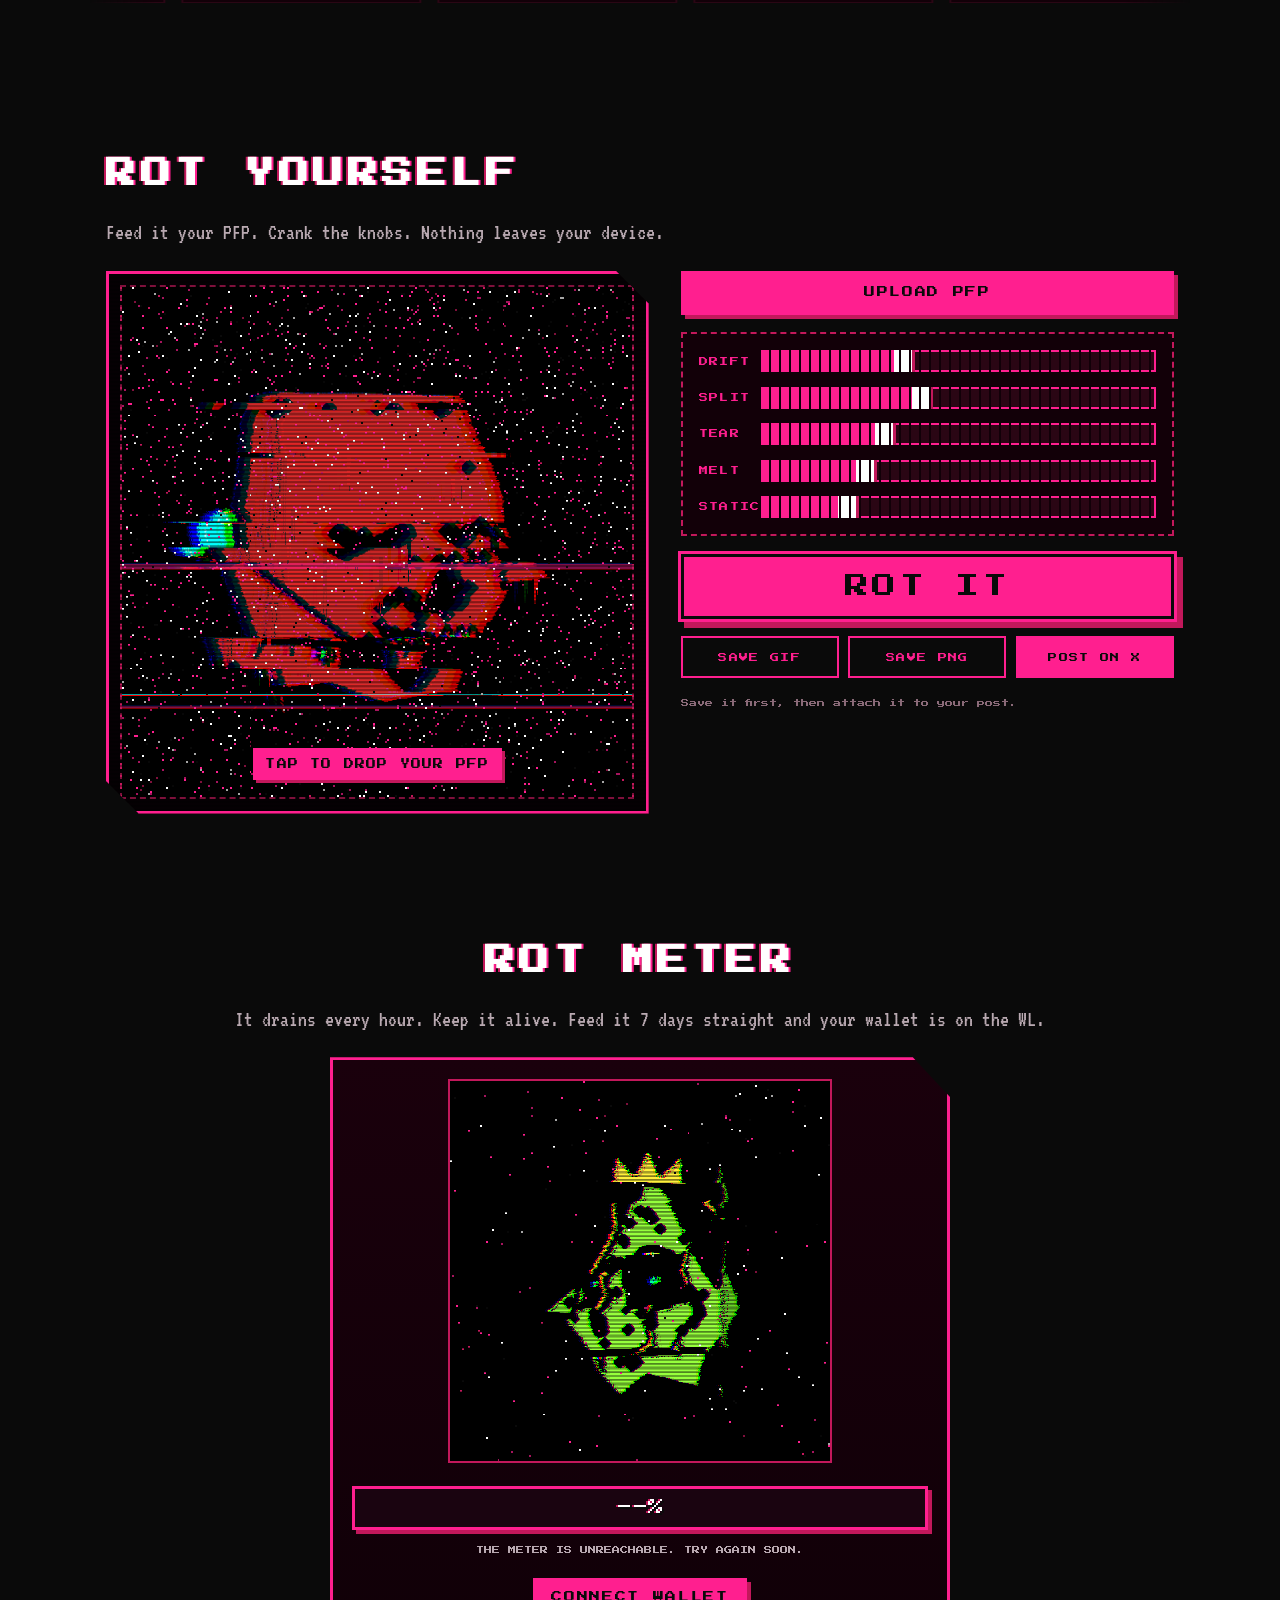
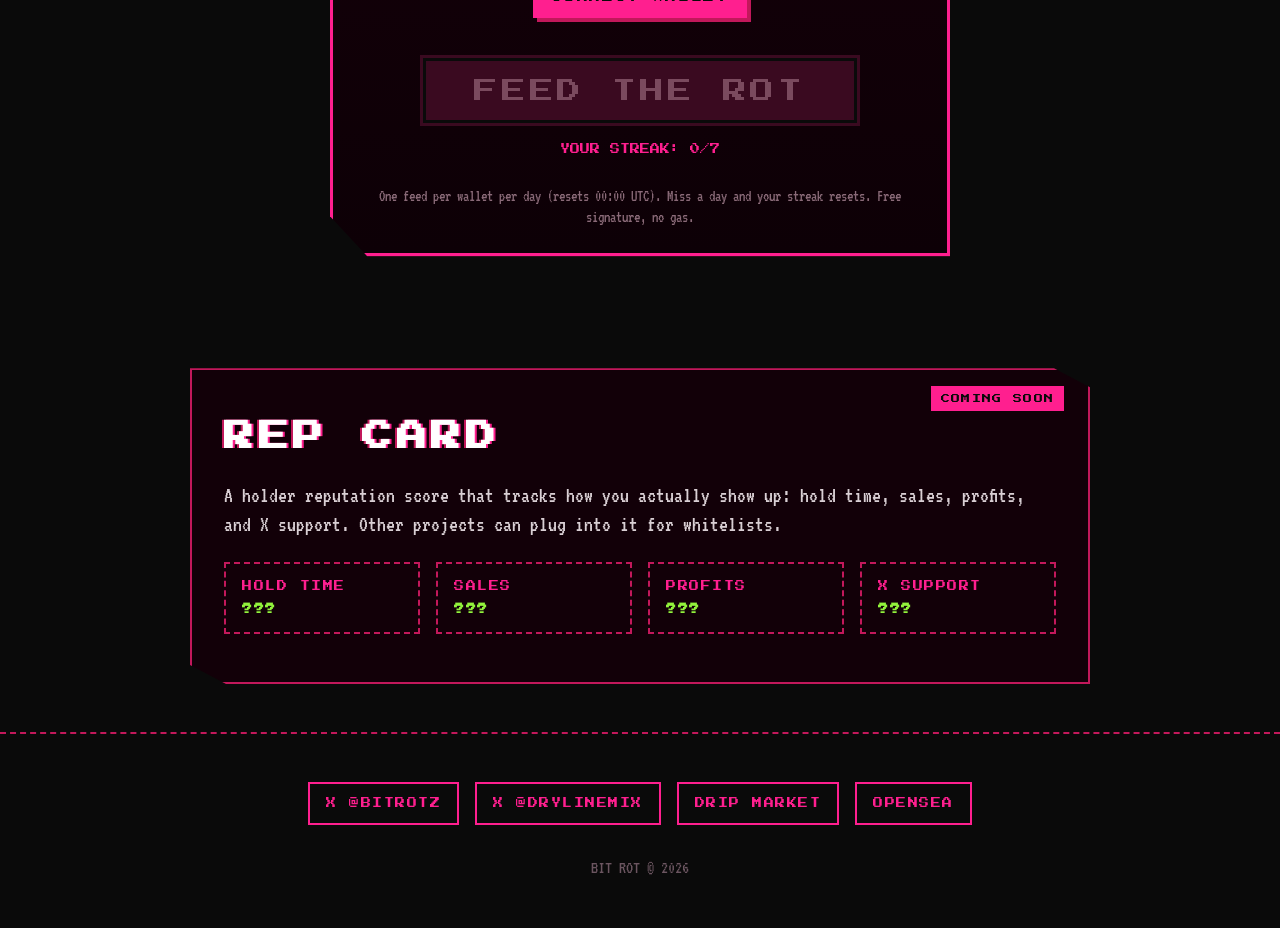
==== commit 66ac8351: "Add @bitrotz X links (nav + footer)" ====
--- a/index.html
+++ b/index.html
@@ -2,7 +2,7 @@
 <title>BIT ROT</title><meta name="description" content="BIT ROT. Hand-glitched pixel characters. Supply: TBD. Launching on Drip Market."><link rel="preconnect" href="https://fonts.googleapis.com">
 <link href="https://fonts.googleapis.com/css2?family=Press+Start+2P&family=VT323&display=swap" rel="stylesheet"><link rel="stylesheet" href="style.css"></head>
 <body><div class="scan"></div><canvas id="noise"></canvas>
-<nav><a href="#about">ABOUT</a><a href="#clans">CLANS</a><a href="#gallery">GALLERY</a><a href="#rotyou">ROT YOU</a><a href="#meter">METER</a><a href="#rep">REP</a></nav>
+<nav><a href="#about">ABOUT</a><a href="#clans">CLANS</a><a href="#gallery">GALLERY</a><a href="#rotyou">ROT YOU</a><a href="#meter">METER</a><a href="#rep">REP</a><a href="https://x.com/bitrotz" target="_blank" rel="noopener">X</a></nav>
 <header class="hero"><img class="hero-gif" src="assets/hero.gif" alt="BIT ROT piece #2400">
 <h1 class="logo glitch" data-t="BIT ROT">BIT ROT</h1>
 <p class="tag">Something new is coming...<span class="cur"></span></p>
@@ -41,7 +41,7 @@
 <section id="rep" class="box"><span class="soon">COMING SOON</span><h2 class="glitch" data-t="REP CARD">REP CARD</h2>
 <p>A holder reputation score that tracks how you actually show up: hold time, sales, profits, and X support. Other projects can plug into it for whitelists.</p>
 <div class="stats"><div>HOLD TIME<b>???</b></div><div>SALES<b>???</b></div><div>PROFITS<b>???</b></div><div>X SUPPORT<b>???</b></div></div></section>
-<footer><a class="btn" href="https://x.com/drylinemix" target="_blank" rel="noopener">X @DRYLINEMIX</a><a class="btn" href="#">DRIP MARKET</a><a class="btn" href="#">OPENSEA</a><p>BIT ROT &copy; 2026</p></footer>
+<footer><a class="btn" href="https://x.com/bitrotz" target="_blank" rel="noopener">X @BITROTZ</a><a class="btn" href="https://x.com/drylinemix" target="_blank" rel="noopener">X @DRYLINEMIX</a><a class="btn" href="#">DRIP MARKET</a><a class="btn" href="#">OPENSEA</a><p>BIT ROT &copy; 2026</p></footer>
 <div id="lb" class="lb"><img alt=""><p></p></div>
 <script>window.BITROT_CONFIG={API:"https://viennqvafgtvlniwwrkh.supabase.co/functions/v1/bitrot-spin",ANON:"sb_publishable_RivvE73MxKVlMds79xI5fA_uXU1K0zS",WALLETCONNECT_PROJECT_ID:"ca594227aa82265b4d7b52bce881d263",ROT_API:"https://viennqvafgtvlniwwrkh.supabase.co/functions/v1/bitrot-rot"};</script>
 <script src="audio.js"></script><script src="wallets.js"></script><script src="script.js"></script><script src="rot.js"></script></body></html>
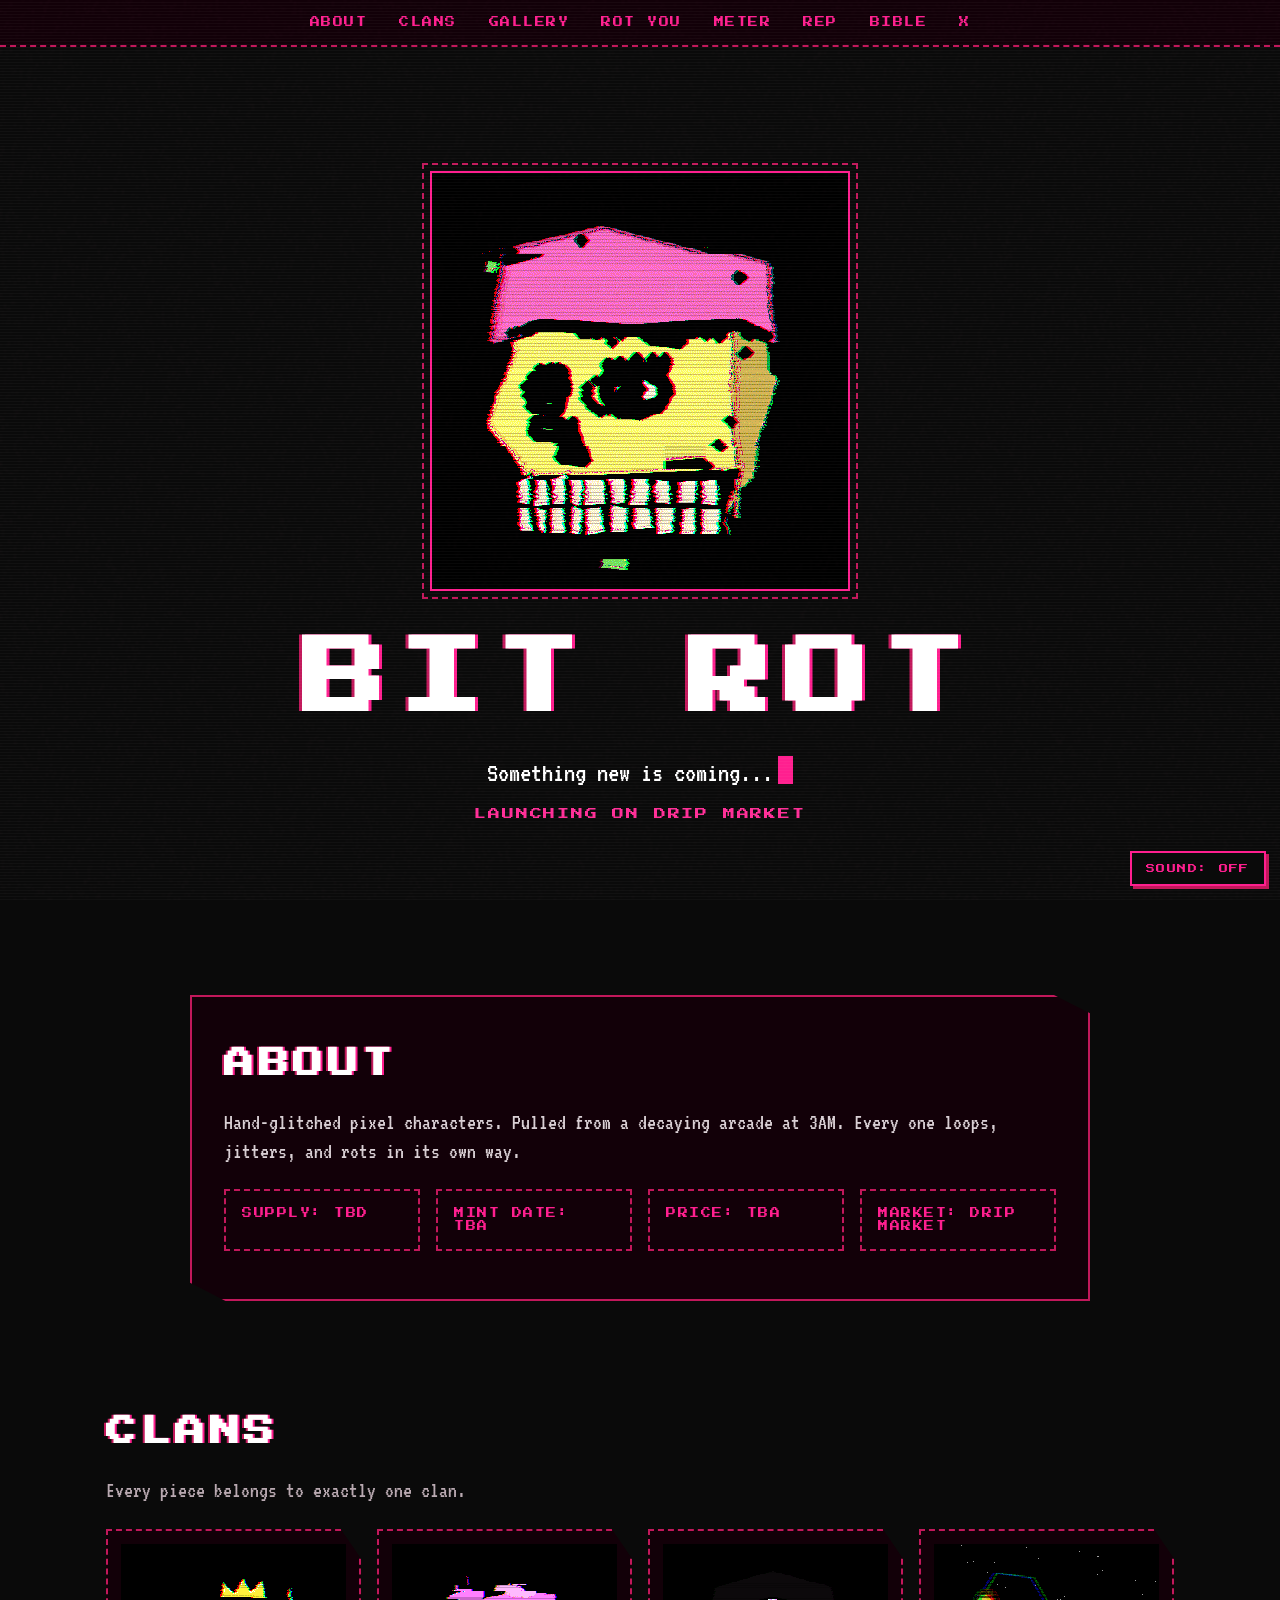
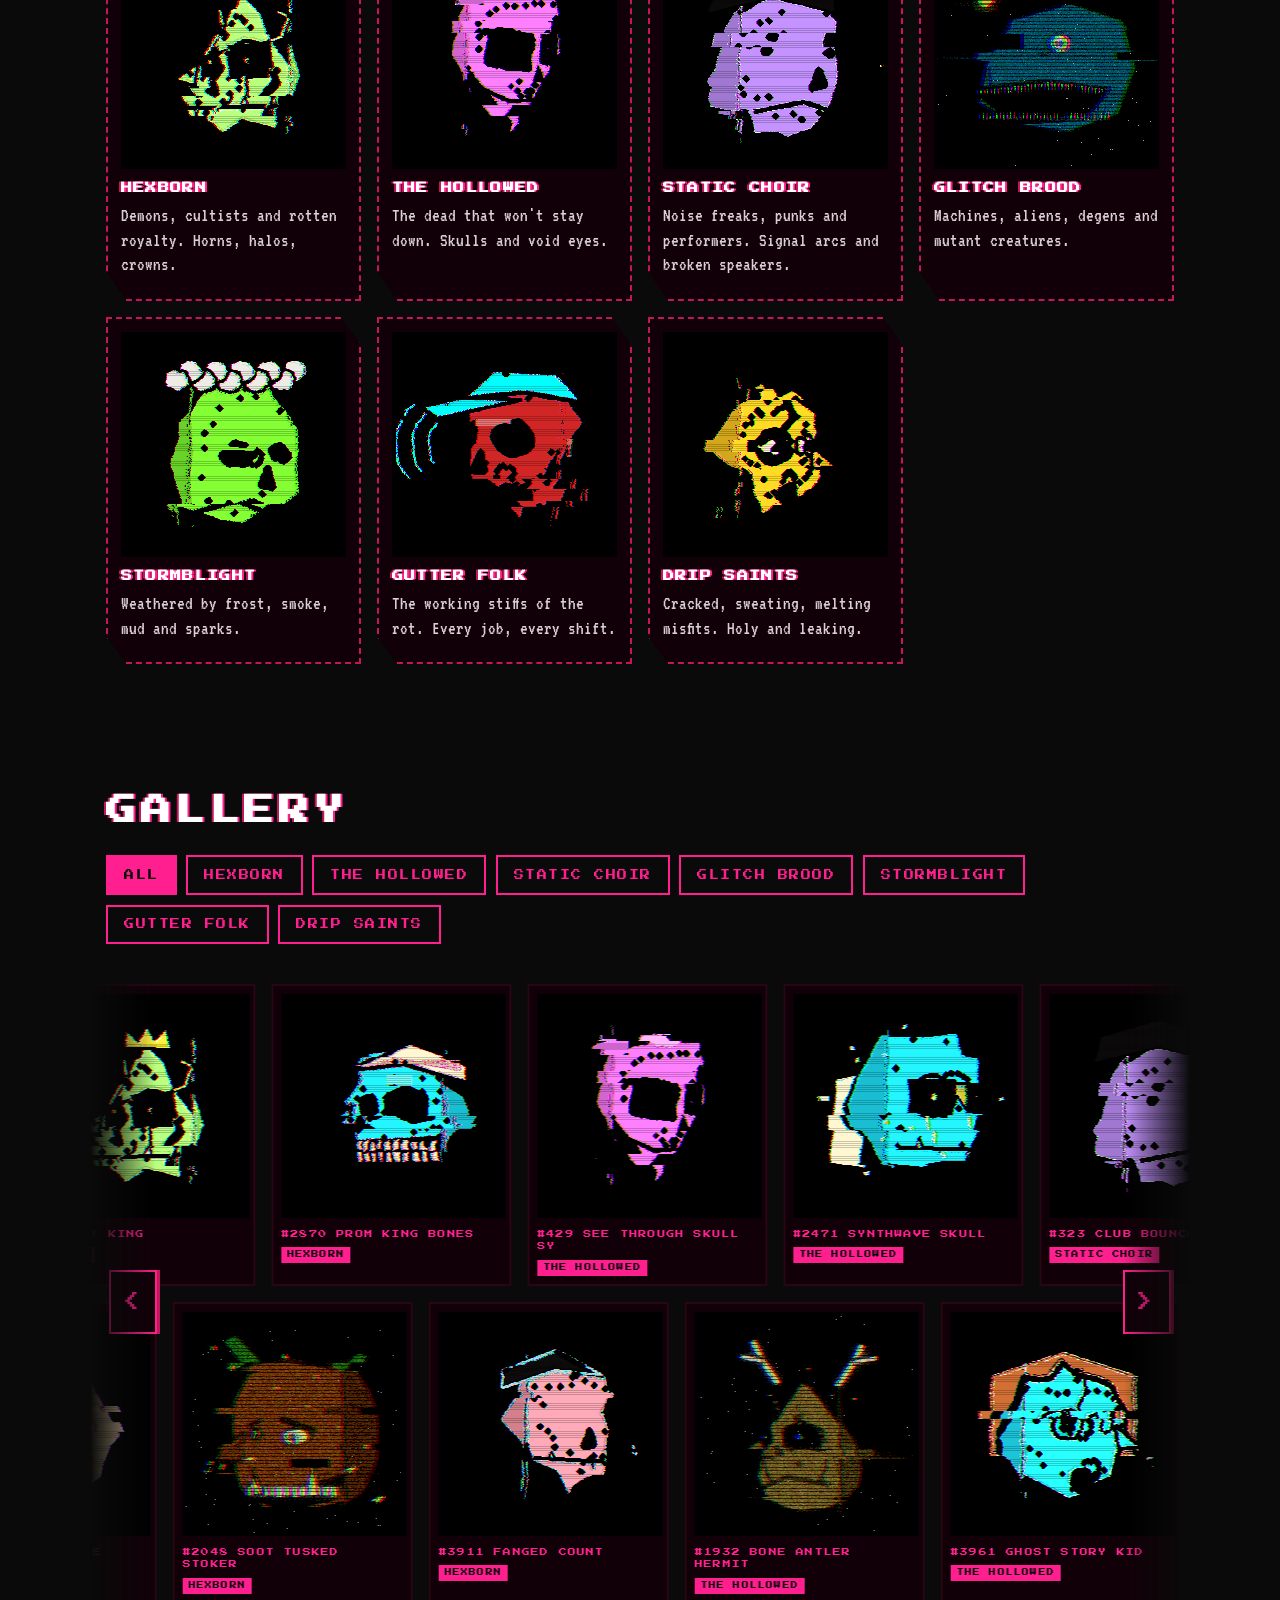
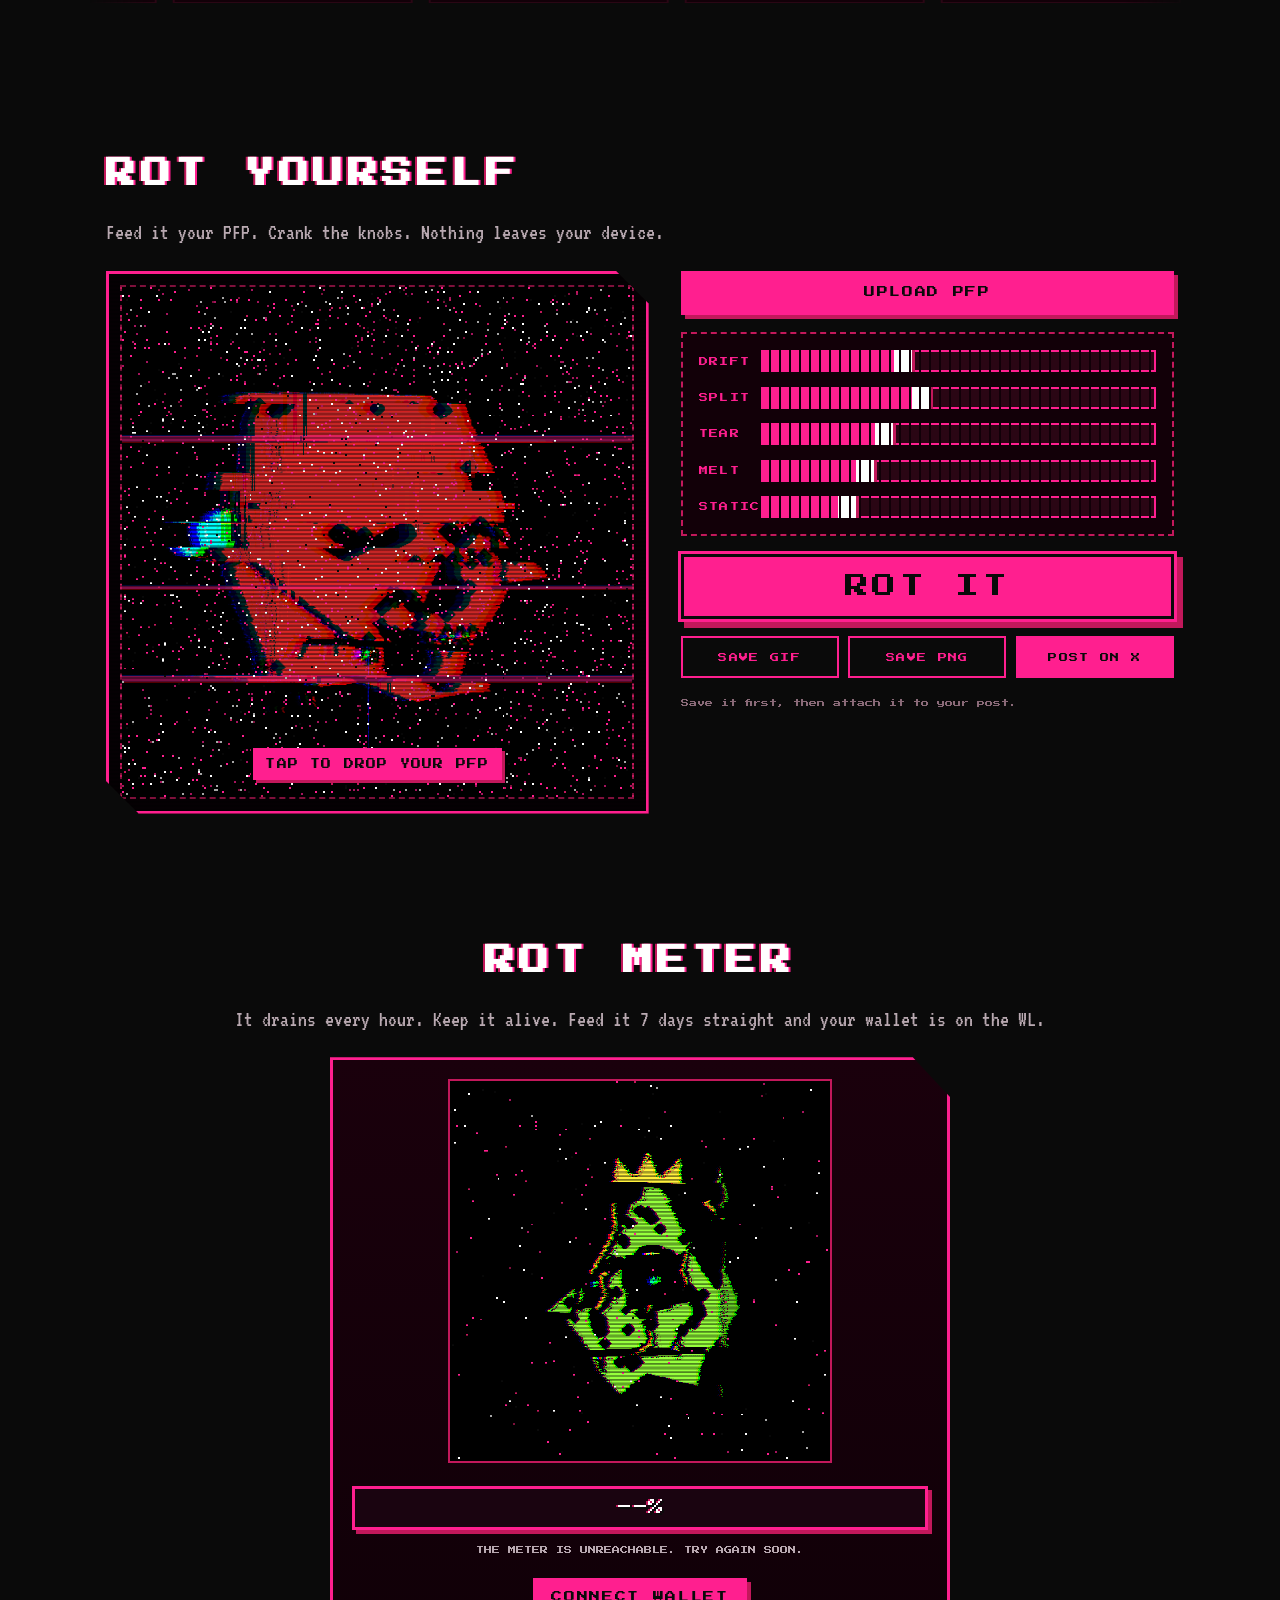
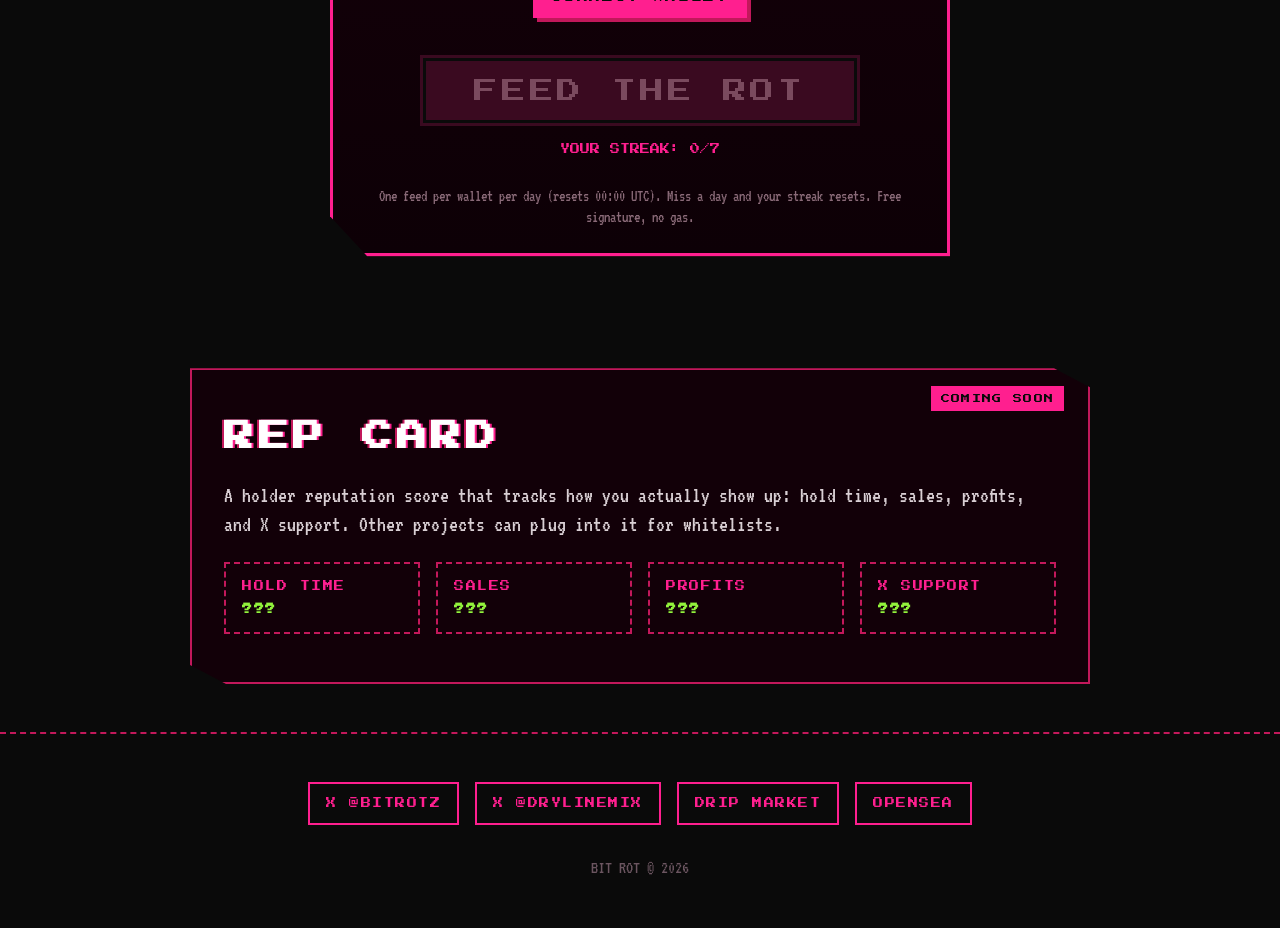
==== commit dcd0759a: "Add The Corrupted Codex bible page. Render the approved BIT ROT bible at /bible from the markdown, w" ====
--- a/index.html
+++ b/index.html
@@ -2,7 +2,7 @@
 <title>BIT ROT</title><meta name="description" content="BIT ROT. Hand-glitched pixel characters. Supply: TBD. Launching on Drip Market."><link rel="preconnect" href="https://fonts.googleapis.com">
 <link href="https://fonts.googleapis.com/css2?family=Press+Start+2P&family=VT323&display=swap" rel="stylesheet"><link rel="stylesheet" href="style.css"></head>
 <body><div class="scan"></div><canvas id="noise"></canvas>
-<nav><a href="#about">ABOUT</a><a href="#clans">CLANS</a><a href="#gallery">GALLERY</a><a href="#rotyou">ROT YOU</a><a href="#meter">METER</a><a href="#rep">REP</a><a href="https://x.com/bitrotz" target="_blank" rel="noopener">X</a></nav>
+<nav><a href="#about">ABOUT</a><a href="#clans">CLANS</a><a href="#gallery">GALLERY</a><a href="#rotyou">ROT YOU</a><a href="#meter">METER</a><a href="#rep">REP</a><a href="/bible/">BIBLE</a><a href="https://x.com/bitrotz" target="_blank" rel="noopener">X</a></nav>
 <header class="hero"><img class="hero-gif" src="assets/hero.gif" alt="BIT ROT piece #2400">
 <h1 class="logo glitch" data-t="BIT ROT">BIT ROT</h1>
 <p class="tag">Something new is coming...<span class="cur"></span></p>
